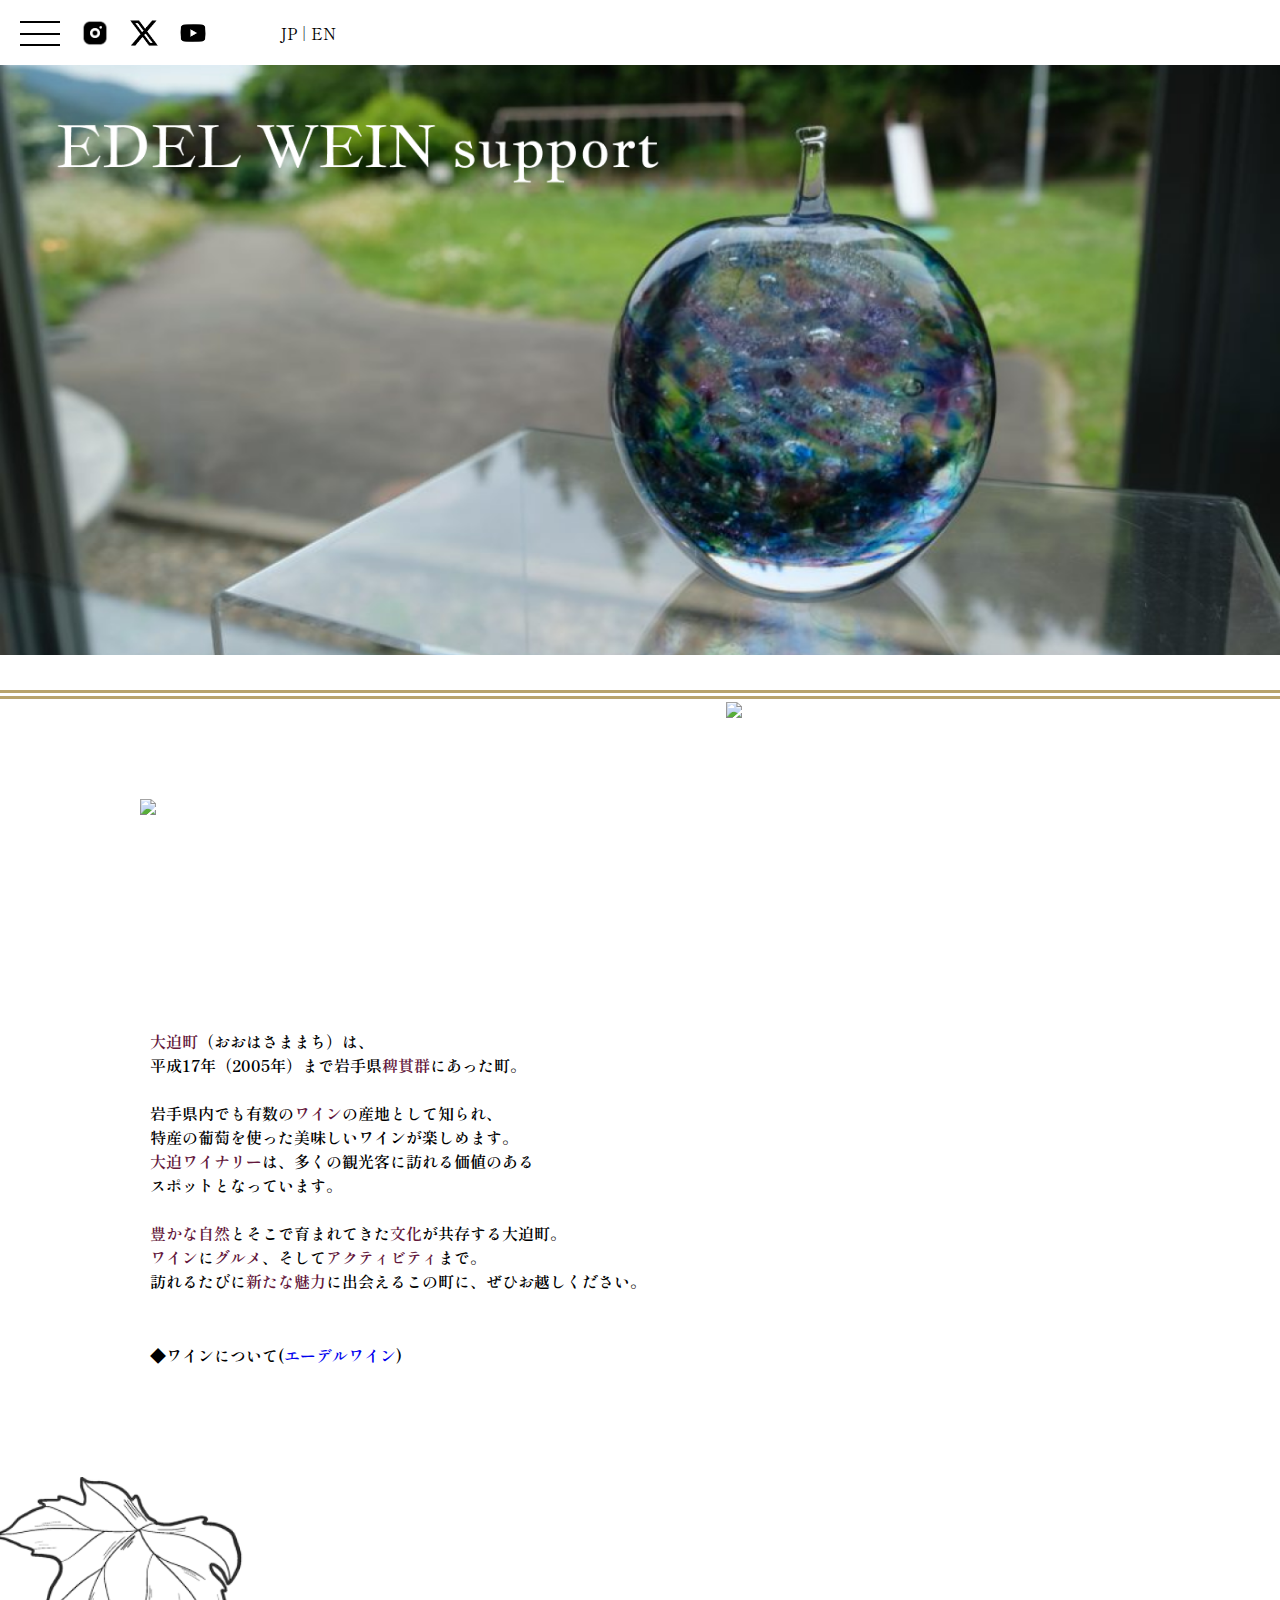
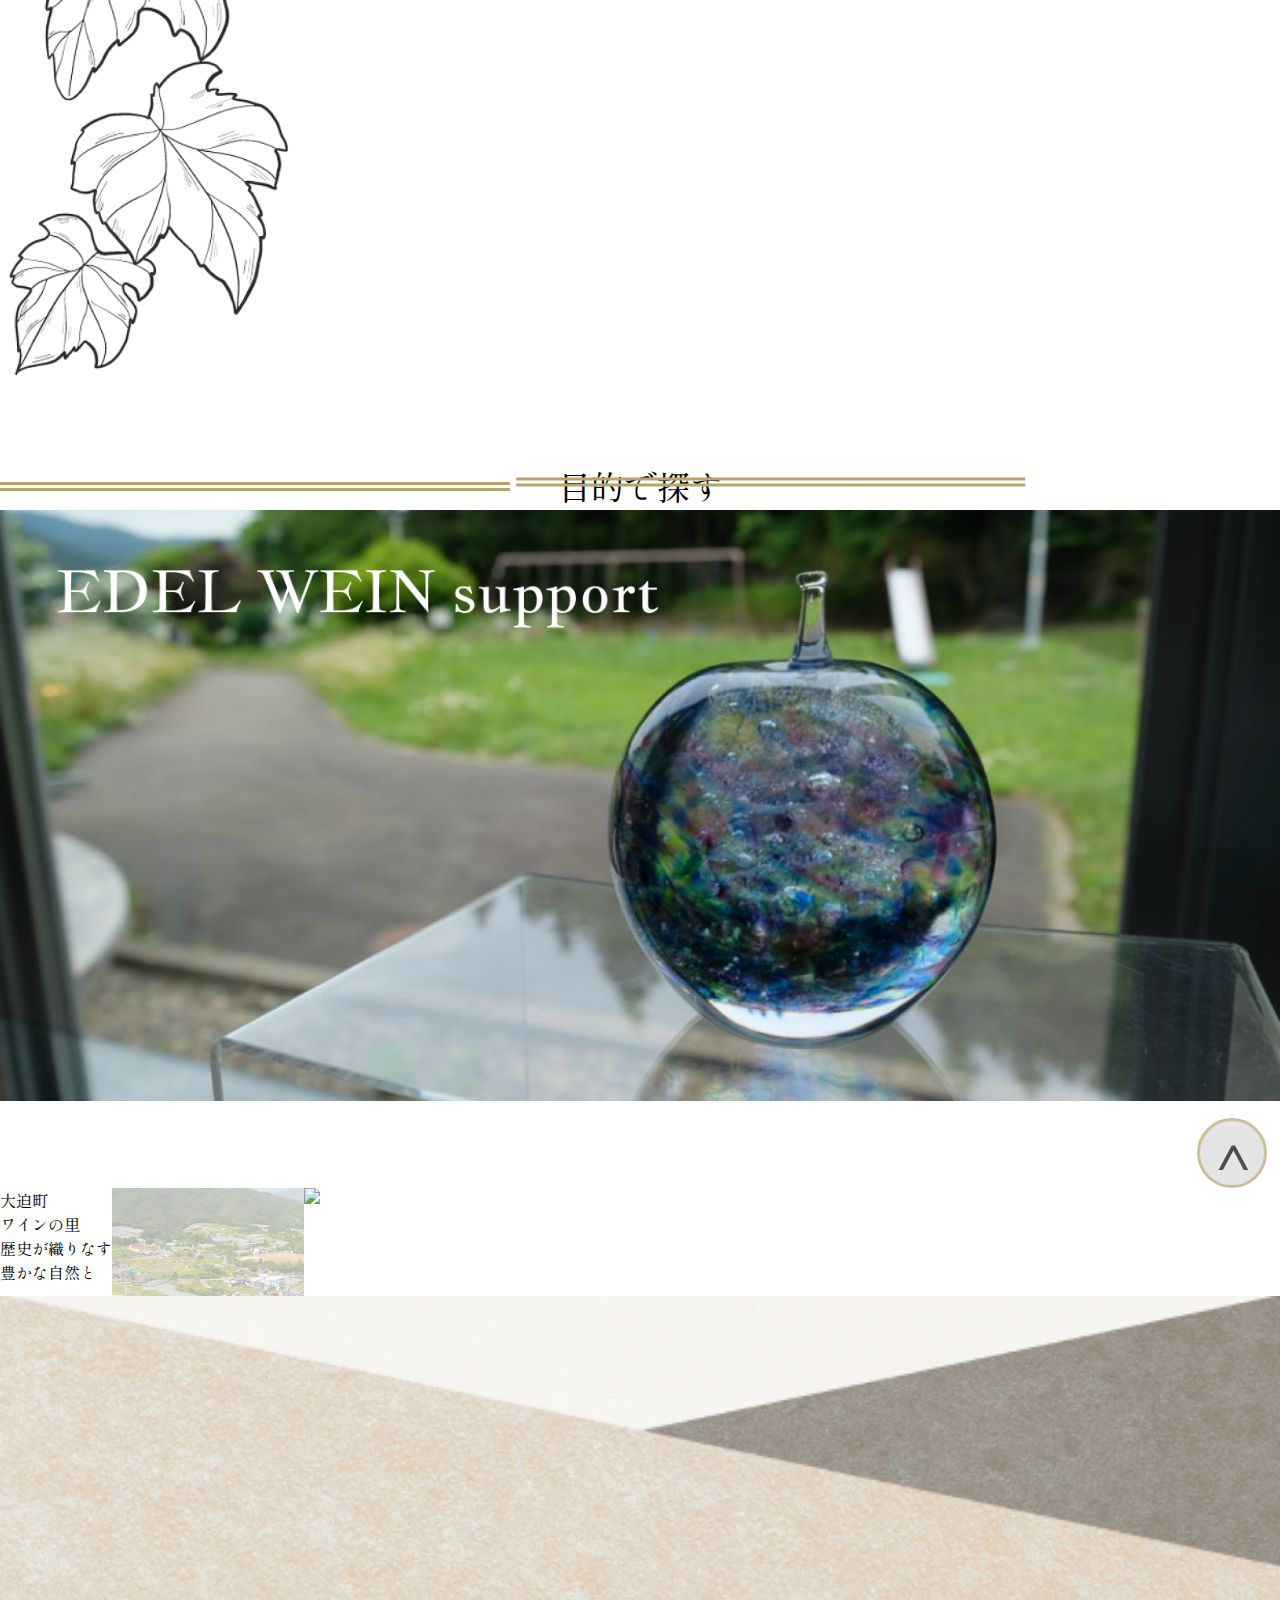
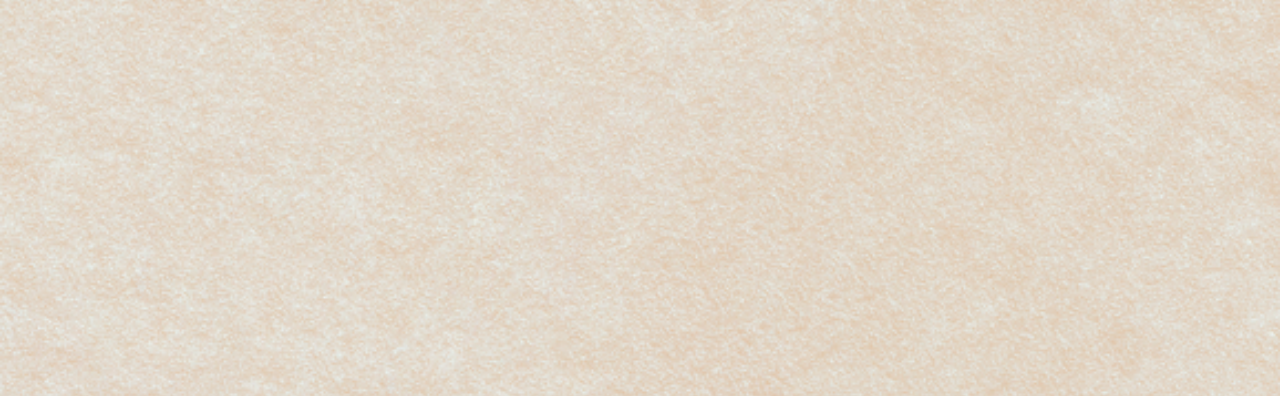
==== html/index.html @ 99dc3dc4 "Merge branch 'main' into dev_motodate" ====
<!DOCTYPE html>
<html lang="ja">

<head>
    <meta charset="UTF-8">
    <meta name="viewport" content="width=device-width, initial-scale=1.0">

    <link rel="stylesheet" href="../css/all-sytle.css">
    <link rel="stylesheet" href="../css/index.css">
    <link rel="stylesheet" href="../css/ham.style.css">

    <!-- fontのリンク -->
    <link rel="preconnect" href="https://fonts.googleapis.com">
    <link rel="preconnect" href="https://fonts.gstatic.com" crossorigin>
    <link href="https://fonts.googleapis.com/css2?family=Shippori+Mincho:wght@400;500;600;700;800&display=swap"
        rel="stylesheet">
    <title>エーデルワイン・サポート</title>
</head>

<body>
     
        <!-- ヘッダー -->
        <header class="header">

            <!-- ハンバーガーメニューの線 -->
            <div class="header-area">
                <div class="hamburger">
                    <span></span>
                    <span></span>
                    <span></span>
                </div>
            </div>

            <!-- ハンバーガーメニュー -->
            <ul class="slide-menu">
                <div class="menu">
                    <div class="hamburger-x">
                        <span></span>
                        <span></span>
                    </div>
                    <p class="text">Menu</p>
                </div>
                <div class="toTop text">TOPページに戻る</div>
                <div class="hori">
                    <span></span>
                    <span></span>
                </div>
                <div class="nav text">各施設</div>
                <div class="item text">＞ 森のくに</div>
                <div class="item text">＞ レストランベルンドルフ</div>
                <div class="item text">＞ ホテルベルンドルフ</div>
                <div class="hori">
                    <span></span>
                    <span></span>
                </div>
                <div class="nav text">その他</div>
                <div class="item text">＞ お問い合わせ</div>
                <div class="item text">＞ 会社概要</div>
            </ul>

            <div class="ham-cover"> </div>
            <!-- ロゴ -->
            <div class="header_2">
                <div class="logo">
                    <img src="/img/logo/insta_log.png" alt="" height="30px">
                    <img src="/img/logo/X_log.png" alt="" height="30px">
                    <img src="/img/logo/youtube_log.png" alt="" height="30px">
                </div>
                <div class="logo_2">
                    <p>JP | EN</p>
                </div>
            </div>

        </header>

    <!-- 画像js -->
    <div class="animation_back">
        <img src="/img/back.png" alt="">
    </div>

    <!-- 線 -->
    <hr class="hr">

    <!-- メイン１ -->
    <div class="main">

        <div class="main1_div">
            <img src="../img/main/ohasama.png" width="500px">
            <div class="main1_p">
                <p><span class="span_tag">大迫町</span>（おおはさままち）は、<br>
                    平成17年（2005年）まで岩手県<span class="span_tag">稗貫群</span>にあった町。<br> <br>
                    岩手県内でも有数の<span class="span_tag">ワイン</span>の産地として知られ、<br>
                    特産の葡萄を使った美味しいワインが楽しめます。<br><span class="span_tag">大迫ワイナリー</span>は、多くの観光客に訪れる価値のある <br>
                    スポットとなっています。 <br><br>
                    <span class="span_tag">豊かな自然</span>とそこで育まれてきた<span class="span_tag">文化</span>が共存する大迫町。<br>
                    <span class="span_tag">ワイン</span>に<span class="span_tag">グルメ</span>、そして<span
                        class="span_tag">アクティビティ</span>まで。<br>
                    訪れるたびに<span class="span_tag">新たな魅力</span>に出会えるこの町に、ぜひお越しください。
                </p>
                <div class="main1_a">
                    <p>◆ワインについて(<a href="https://edelwein.co.jp/">エーデルワイン</a>)</p>
                </div>
            </div>
        </div>

        <div class="main1_img">
            <img src="../img/main/iwate.png" width="425px">
        </div>

    </div>

    <!-- メイン２ -->
    <div class="main2">
        <img src="../img/main2/ツル.png" width="320px">
        <div class="youtube">
            <iframe width="850px" height="450px"
                src="https://www.youtube.com/embed/lDgLsZaklJc?si=oZNLzQQUAj5ctAPr&amp;start=220"
                title="YouTube video player" frameborder="0"
                allow="accelerometer; autoplay; clipboard-write; encrypted-media; gyroscope; picture-in-picture; web-share"
                referrerpolicy="strict-origin-when-cross-origin" allowfullscreen></iframe>
        </div>
    </div>

    <p class="title-border">目的で探す</p>
        <div class="animation_back">
            <img src="/img/back.png" alt="">
        </div>
        <a class="global_nav" href="#">
            <div class="button">
                <span>^</span>
            </div>
        </a>
        <div class="main">
            <div class="main_p">
                <p>大迫町</p>
                <p>ワインの里</p>
                <p>歴史が織りなす</p>
                <p>豊かな自然と</p>
            </div>
            <img src="/img/main/Ohasama.png" class="imgup" width="15%">
            <img src="/img/main/IWATE2.png" class="main1" width="25%">

        </div>
    
        <footer>
        </footer>
        <script type="text/javascript" src="/js/ham.js"></script>
</body>

</html>
---- css/all-sytle.css ----
@charset "utf-8";

* {
    padding: 0;
    margin: 0;
    font-family: "Shippori Mincho", serif;
    font-style: normal;
    text-decoration: none;
}

/* 背景画像 */
html {
    background-image: url(../img/背景.png);
}
*{
    margin: 0;
    padding: 0;
    box-sizing: border-box;
}

header {
    display: flex;
}

footer {
    width: 100%;
    height: 700px;
    background-image: url(../img/footer.png);
    background-size: cover;

    justify-content: space-between;
}

.header_2 {
    display: flex;
}

.logo {
    margin: auto;
    width: 200px;
}

.logo img {
    margin-top: 3%;
    margin-right: 15px;
}

.logo_2 {
    margin: auto;
}

.logo_2 p {
    margin: auto;
    margin-right: 50px
}
---- css/index.css ----
@charset "utf-8"; 
/* 画像js */
html{
    scroll-behavior: smooth;
}

.animation_back {
    text-align: center;
}

.animation_back img {
    width: 100%;
    height: 100%;
}


/* hrのリセットcss */
hr {
    height: 0;
    margin: 0;
    padding: 0;
    border: 0;
}

.hr {
    margin-top: 30px;
    border-top: 9px double #B8A36C;
}


/**  main1  **/
.main {
    display: flex;
}

.main1_div img {
    margin-top: 100px;
    margin-left: 140px;
    position: absolute;
}

.main1_p {
    margin-top: 330px;
    margin-left: 150px;
}

.main1_p p {
    font-weight: 600;
}

.main1_a {
    margin-top: 50px;
}

.main1_img {
    margin-left: 80px;
}

.span_tag {
    color: #63173B;
}

/* main2 */

.main2 img {
    margin-top: 110px;
    position: absolute;
}

/* main2のyoutube */
.youtube {
    position: relative;
    padding-top: 140px;
    text-align: center;
}

/* titleの線 */
.title-border {
    font-size: 33px;
    display: flex;
    align-items: center;
    margin-top: 100px;
}

.title-border:before,
.title-border:after {
    content: "";
    flex-grow: 1;
    border-top: 9px double #B8A36C;
}

.title-border:before {
    margin-right: 3rem;
}

.title-border:after {
    margin-left: 3rem;
    transform: translate(-50%, -50%);
    color: #fff;
}

.button {
    width: 70px;
    height: 70px;
    background-color: #D9D9D9;
    border-radius: 1000px;
    text-align: center;
    opacity: 0.7;
    border: solid #B8A36C;
    font-weight: 600;
    position: sticky;
    top: 10px;
    display: block;
    margin-left: auto;
    margin-right: 1%;
    margin-top: 1%;
}

.button span{
    color: black;
    width: 100%;
    font-size: 60px;
    margin: auto;

}
---- css/ham.style.css ----
.header-area {
  display: flex;
  justify-content: space-between;
  height: 65px;
  padding: 0 20px;
  align-items: center;
}

.hamburger {
  width: 40px;
  height: 23px;
  position: relative;
}

.hamburger span {
  position: absolute;
  width: 100%;
  height: 2px;
  background-color: black;
}

.hamburger span:first-of-type {
  /* ハンバーガーメニューの1番目の線 */
  top: 0;
}

.hamburger span:nth-of-type(2) {
  /* ハンバーガーメニューの2番目の線 */
  top: 50%;
}

.hamburger span:last-of-type {
  /* ハンバーガーメニューの3番目の線 */
  top: 100%;
}

.hamburger-x {
  width: 40px;
  height: 10px;
  position: relative;
  margin-right: 10%;
  margin-top: 10px;
  margin-left: 10%;
}

.hamburger-x span {
  position: absolute;
  width: 100%;
  height: 2px;
  background-color: black;
  left: 0px;
}

.slide-menu {
  background-color: #f7f5f2;
  position: fixed;
  width: 25%;
  left: 0;
  transform: translateX(-100%);
  transition: .5s;
  border: 1px solid black;
}

.slide-menu .hori {
  width: 80%;
  height: 4px;
  margin: 0 0 0 10%;
  border-top: 1px solid #B8A36C;
  border-bottom: 1px solid #B8A36C;
}

.slide-menu .menu {
  color: #000;
  line-height: 300%;
  text-align: center;
  background-color: #EFE0CB;
  display: flex;
}

.slide-menu .toTop {
  color: #000;
  line-height: 300%;
  text-align: center;
  margin-top: 5%;
}

.slide-menu .nav {
  color: #000;
  line-height: 300%;
  text-align: left;
  padding-left: 10%;
  margin-top: 5%;
}

.slide-menu .item {
  color: #000;
  line-height: 300%;
  text-align: left;
  padding-left: 20%;
}

.hamburger-x span:first-of-type {
  /* ハンバーガーメニューの1番目の線 */
  top: 50%;
  transform: rotate(45deg);
}

.hamburger-x span:last-of-type {
  /* ハンバーガーメニューの3番目の線 */
  top: 50%;
  transform: rotate(-45deg);
}

.slide-menu.active {
  transform: translateX(0);
}

.ham-cover.active {
  position: fixed;
  width: 100%;
  height: 100%;
  top: 0;
  left: 0;
  z-index: -1;
  background: rgba(3, 3, 3, .5);
  display: block;
}

.text {
  font-size: 18px;
  font-family: 'sawarabi Mincho';
}
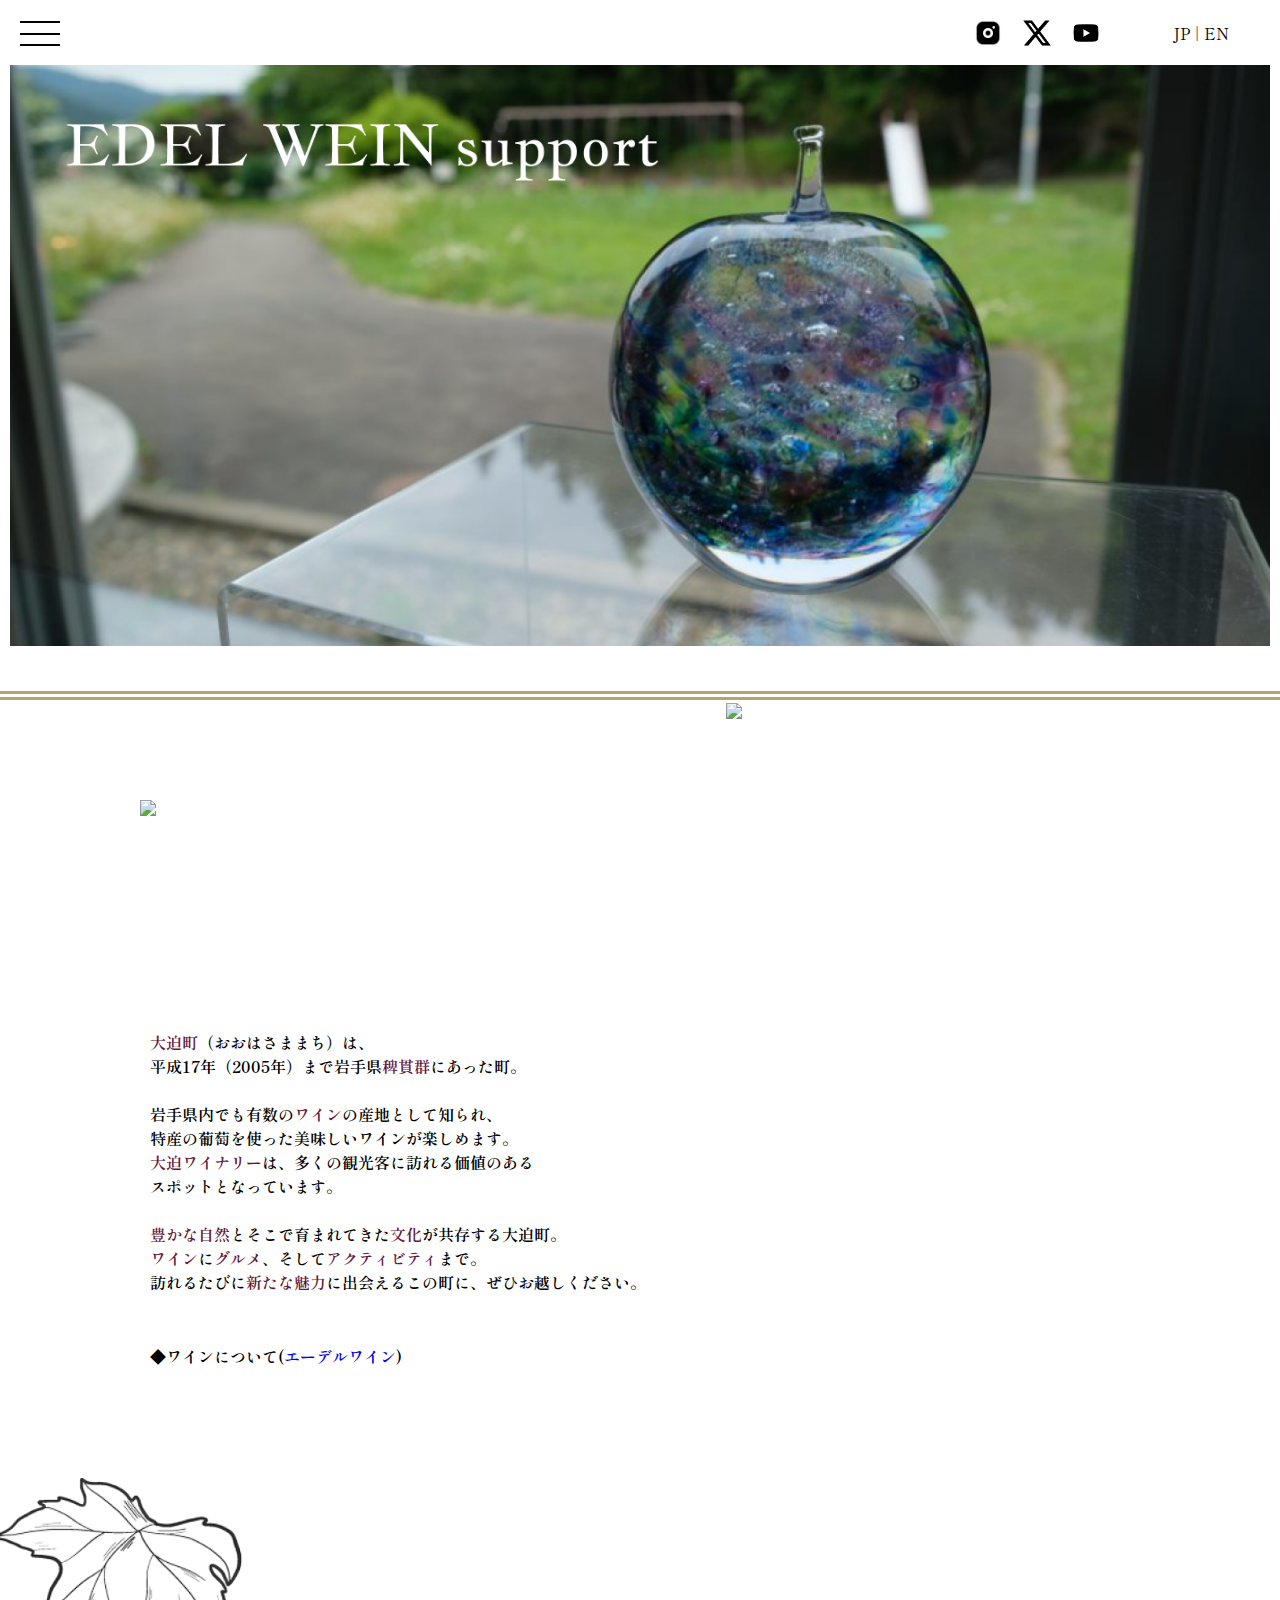
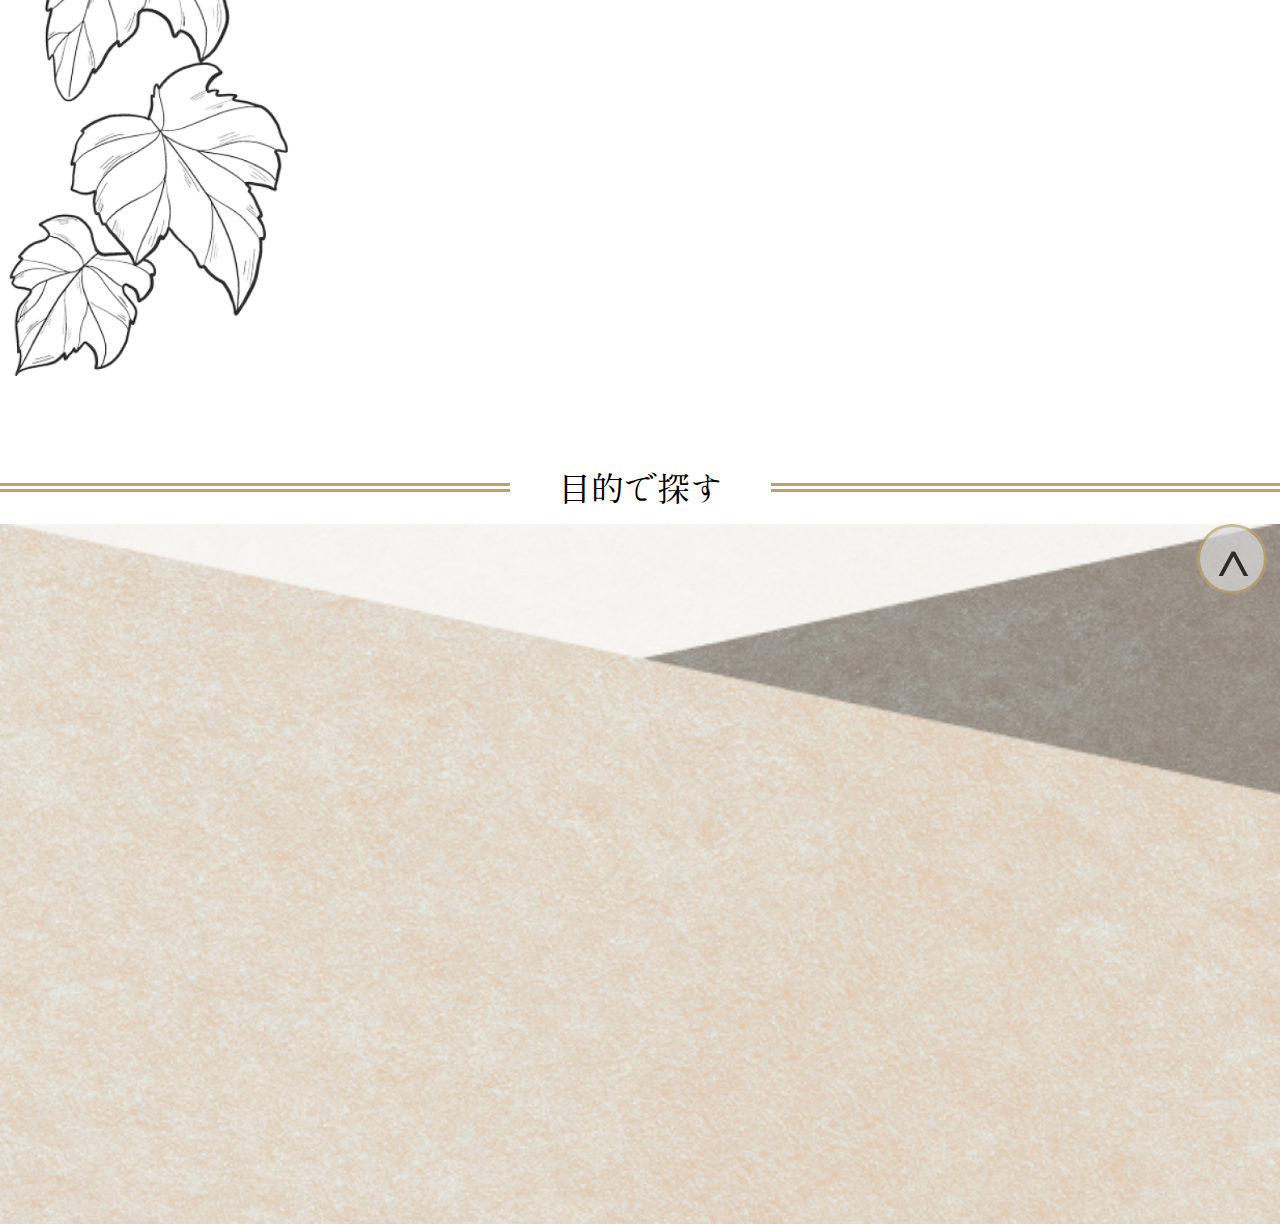
==== commit 0db19fb0: "indexへの追記" ====
--- a/html/index.html
+++ b/html/index.html
@@ -18,60 +18,60 @@
 </head>
 
 <body>
-     
-        <!-- ヘッダー -->
-        <header class="header">
 
-            <!-- ハンバーガーメニューの線 -->
-            <div class="header-area">
-                <div class="hamburger">
-                    <span></span>
+    <!-- ヘッダー -->
+    <header class="header">
+
+        <!-- ハンバーガーメニューの線 -->
+        <div class="header-area">
+            <div class="hamburger">
+                <span></span>
+                <span></span>
+                <span></span>
+            </div>
+        </div>
+
+        <!-- ハンバーガーメニュー -->
+        <ul class="slide-menu">
+            <div class="menu">
+                <div class="hamburger-x">
                     <span></span>
                     <span></span>
                 </div>
+                <p class="text">Menu</p>
             </div>
+            <div class="toTop text">TOPページに戻る</div>
+            <div class="hori">
+                <span></span>
+                <span></span>
+            </div>
+            <div class="nav text">各施設</div>
+            <div class="item text">＞ 森のくに</div>
+            <div class="item text">＞ レストランベルンドルフ</div>
+            <div class="item text">＞ ホテルベルンドルフ</div>
+            <div class="hori">
+                <span></span>
+                <span></span>
+            </div>
+            <div class="nav text">その他</div>
+            <div class="item text">＞ お問い合わせ</div>
+            <div class="item text">＞ 会社概要</div>
+        </ul>
 
-            <!-- ハンバーガーメニュー -->
-            <ul class="slide-menu">
-                <div class="menu">
-                    <div class="hamburger-x">
-                        <span></span>
-                        <span></span>
-                    </div>
-                    <p class="text">Menu</p>
-                </div>
-                <div class="toTop text">TOPページに戻る</div>
-                <div class="hori">
-                    <span></span>
-                    <span></span>
-                </div>
-                <div class="nav text">各施設</div>
-                <div class="item text">＞ 森のくに</div>
-                <div class="item text">＞ レストランベルンドルフ</div>
-                <div class="item text">＞ ホテルベルンドルフ</div>
-                <div class="hori">
-                    <span></span>
-                    <span></span>
-                </div>
-                <div class="nav text">その他</div>
-                <div class="item text">＞ お問い合わせ</div>
-                <div class="item text">＞ 会社概要</div>
-            </ul>
+        <div class="ham-cover"> </div>
+        <!-- ロゴ -->
+        <div class="header_2">
+            <div class="logo">
+                <img src="/img/logo/insta_log.png" alt="" height="30px">
+                <img src="/img/logo/X_log.png" alt="" height="30px">
+                <img src="/img/logo/youtube_log.png" alt="" height="30px">
+            </div>
+            <div class="logo_2">
+                <p>JP | EN</p>
+            </div>
+        </div>
 
-            <div class="ham-cover"> </div>
-            <!-- ロゴ -->
-            <div class="header_2">
-                <div class="logo">
-                    <img src="/img/logo/insta_log.png" alt="" height="30px">
-                    <img src="/img/logo/X_log.png" alt="" height="30px">
-                    <img src="/img/logo/youtube_log.png" alt="" height="30px">
-                </div>
-                <div class="logo_2">
-                    <p>JP | EN</p>
-                </div>
-            </div>
-
-        </header>
+    </header>
 
     <!-- 画像js -->
     <div class="animation_back">
@@ -122,29 +122,16 @@
     </div>
 
     <p class="title-border">目的で探す</p>
-        <div class="animation_back">
-            <img src="/img/back.png" alt="">
-        </div>
+
+    <footer>
         <a class="global_nav" href="#">
             <div class="button">
                 <span>^</span>
             </div>
         </a>
-        <div class="main">
-            <div class="main_p">
-                <p>大迫町</p>
-                <p>ワインの里</p>
-                <p>歴史が織りなす</p>
-                <p>豊かな自然と</p>
-            </div>
-            <img src="/img/main/Ohasama.png" class="imgup" width="15%">
-            <img src="/img/main/IWATE2.png" class="main1" width="25%">
+    </footer>
 
-        </div>
-    
-        <footer>
-        </footer>
-        <script type="text/javascript" src="/js/ham.js"></script>
+    <script type="text/javascript" src="/js/ham.js"></script>
 </body>
 
 </html>--- a/css/all-sytle.css
+++ b/css/all-sytle.css
@@ -12,7 +12,8 @@
 html {
     background-image: url(../img/背景.png);
 }
-*{
+
+* {
     margin: 0;
     padding: 0;
     box-sizing: border-box;
@@ -20,6 +21,7 @@
 
 header {
     display: flex;
+    justify-content: space-between;
 }
 
 footer {
@@ -27,7 +29,6 @@
     height: 700px;
     background-image: url(../img/footer.png);
     background-size: cover;
-
     justify-content: space-between;
 }
 
@@ -52,4 +53,4 @@
 .logo_2 p {
     margin: auto;
     margin-right: 50px
-}
+}--- a/css/index.css
+++ b/css/index.css
@@ -1,6 +1,7 @@
-@charset "utf-8"; 
+@charset "utf-8";
+
 /* 画像js */
-html{
+html {
     scroll-behavior: smooth;
 }
 
@@ -11,6 +12,7 @@
 .animation_back img {
     width: 100%;
     height: 100%;
+    padding: 0 10px 10px 10px;
 }
 
 
@@ -95,8 +97,6 @@
 
 .title-border:after {
     margin-left: 3rem;
-    transform: translate(-50%, -50%);
-    color: #fff;
 }
 
 .button {
@@ -116,10 +116,9 @@
     margin-top: 1%;
 }
 
-.button span{
+.button span {
     color: black;
     width: 100%;
     font-size: 60px;
     margin: auto;
-
 }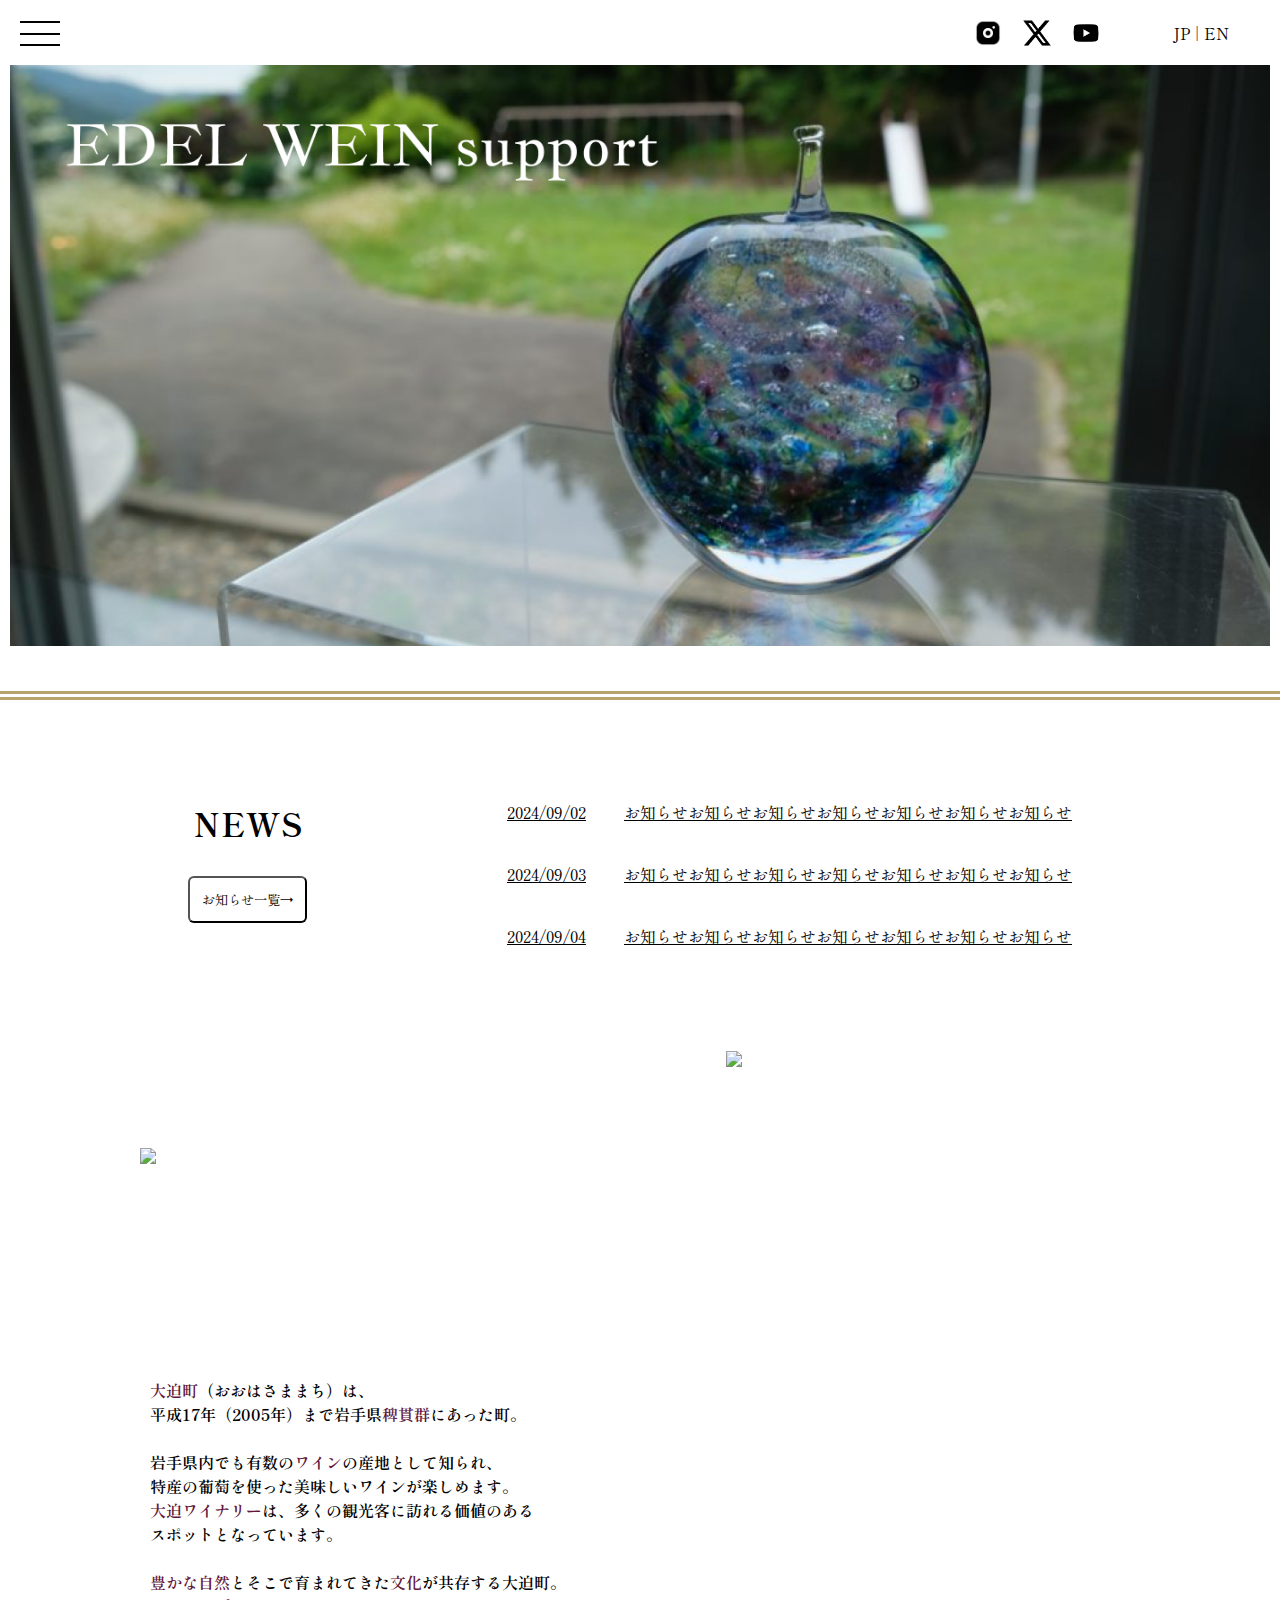
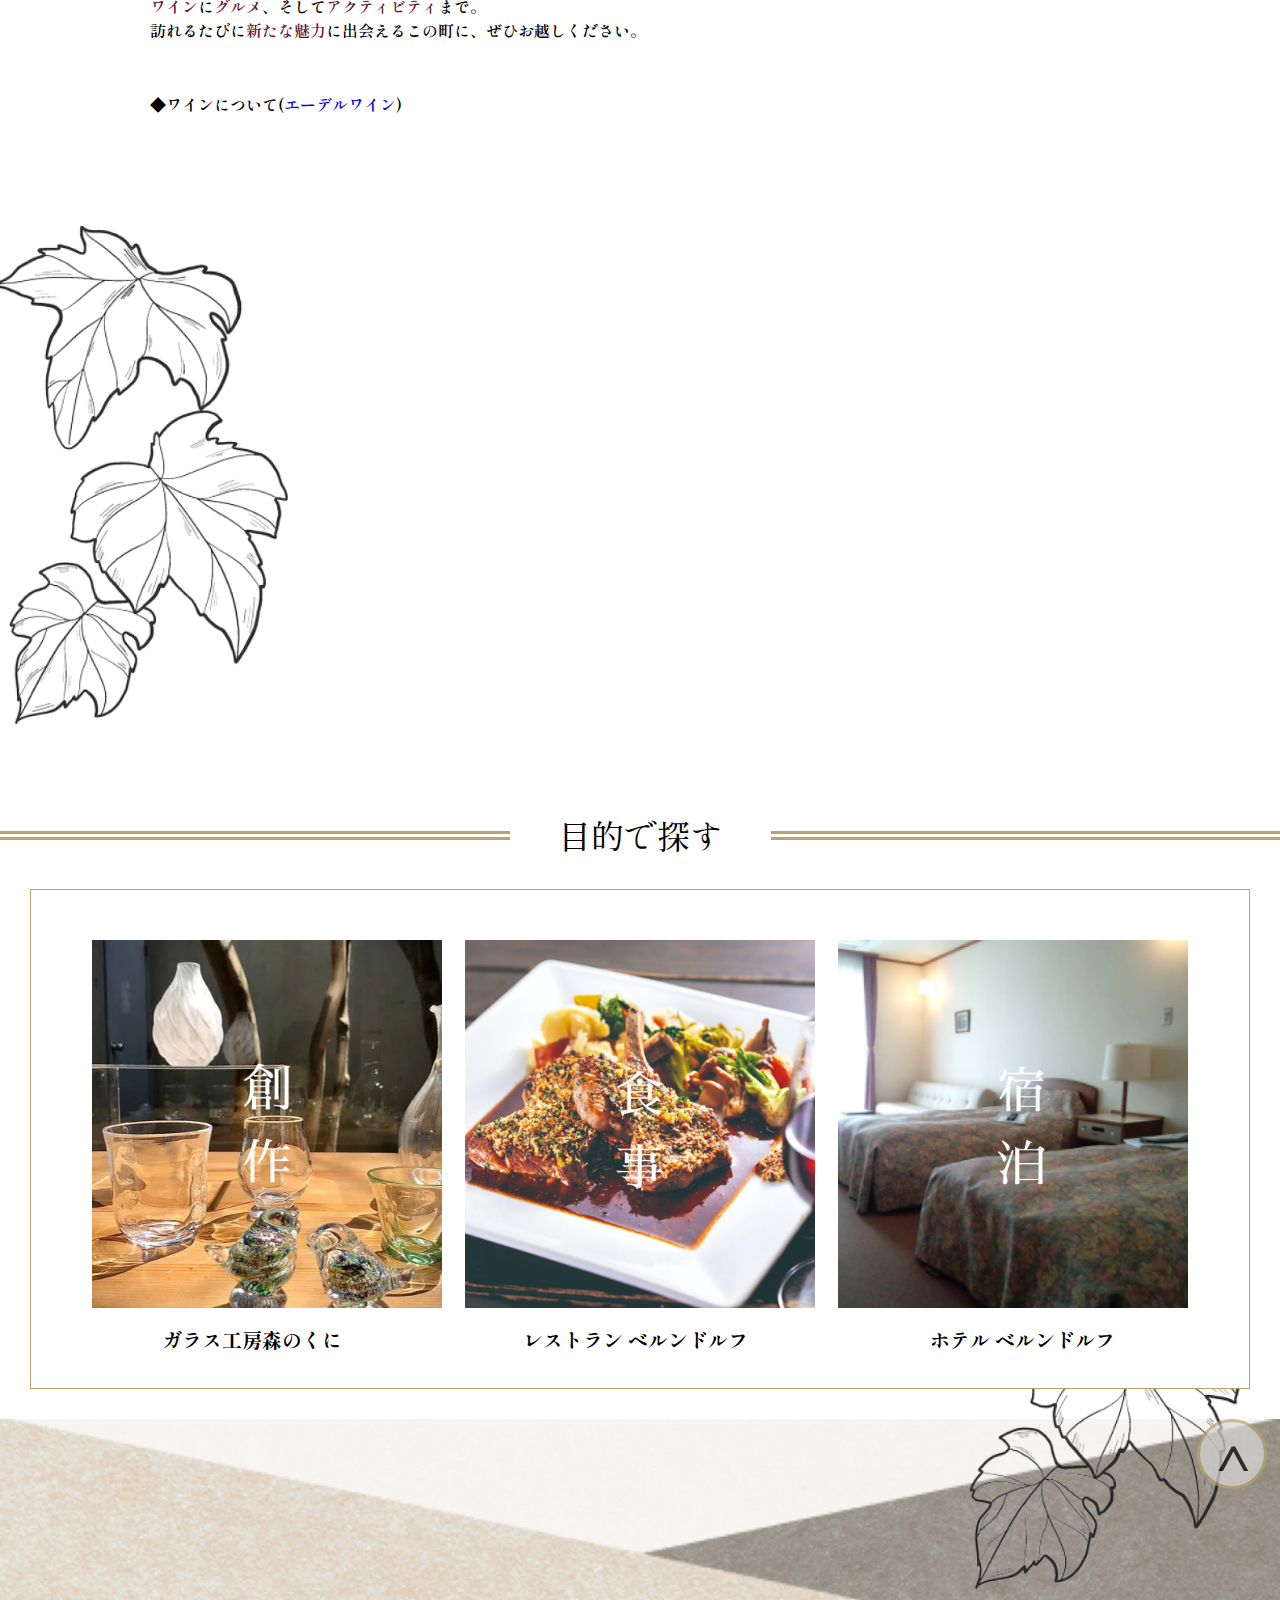
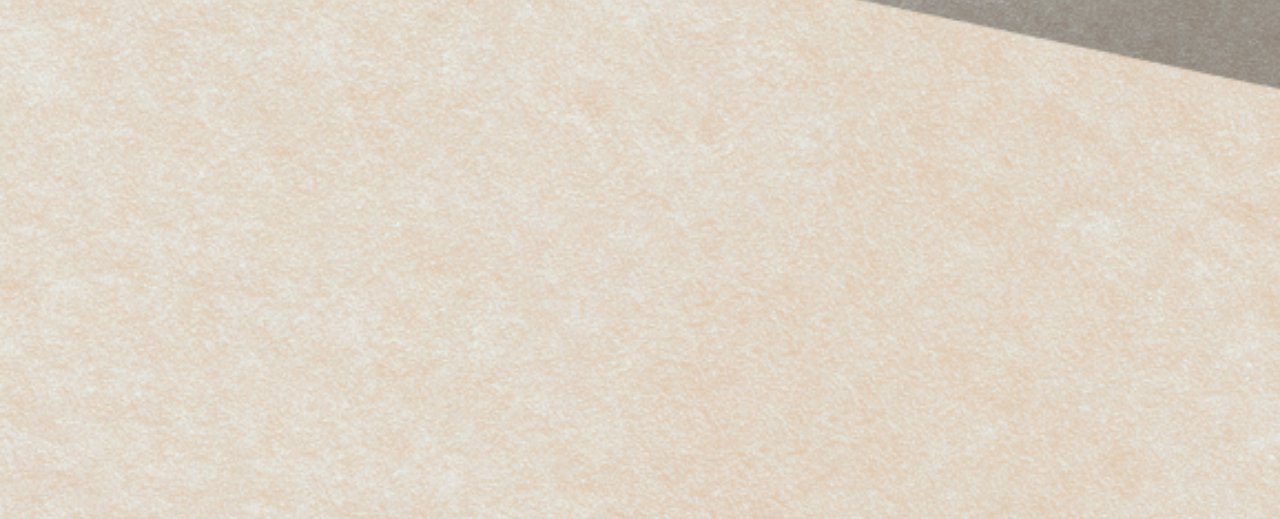
==== commit 4ed53f83: "indexに追記" ====
--- a/html/index.html
+++ b/html/index.html
@@ -81,6 +81,32 @@
     <!-- 線 -->
     <hr class="hr">
 
+    <!-- お知らせページ -->
+    <div class="notice">
+        <div class="notice_h1">
+            <h1>NEWS</h1>
+            <button>お知らせ一覧→</button>
+        </div>
+        <div>
+            <table class="notice_table">
+                <tr>
+                    <td>2024/09/02</td>
+                    <td>お知らせお知らせお知らせお知らせお知らせお知らせお知らせ</td>
+                </tr>
+                <tr>
+                    <td>2024/09/03</td>
+                    <td>お知らせお知らせお知らせお知らせお知らせお知らせお知らせ</td>
+                </tr>
+                <tr>
+                    <td>2024/09/04</td>
+                    <td>お知らせお知らせお知らせお知らせお知らせお知らせお知らせ</td>
+                </tr>
+            </table>
+        </div>
+
+    </div>
+
+
     <!-- メイン１ -->
     <div class="main">
 
@@ -121,7 +147,28 @@
         </div>
     </div>
 
-    <p class="title-border">目的で探す</p>
+    <!-- メイン３ -->
+    <div class="main3">
+        <p class="title-border">目的で探す</p>
+
+        <div class="main3_div">
+            <div class="main3_img">
+                <a href=""> <img src="../img/main3/創作.png" alt="" width="350px"></a>
+                <a href=""> <img src="../img/main3/料理.png" alt="" width="350px"></a>
+                <a href=""> <img src="../img/main3/宿泊.png" alt="" width="350px"></a>
+            </div>
+
+            <table class="main3_table">
+                <tr>
+                    <th><a href="">ガラス工房森のくに</a></th>
+                    <th><a href="">レストラン ベルンドルフ</a></th>
+                    <th><a href="">ホテル ベルンドルフ</a></th>
+                </tr>
+            </table>
+        </div>
+
+        <img src="../img/main2/ツル.png" class="main3_turu" width="320px">
+    </div>
 
     <footer>
         <a class="global_nav" href="#">
--- a/css/index.css
+++ b/css/index.css
@@ -99,6 +99,45 @@
     margin-left: 3rem;
 }
 
+/* main3 */
+
+.main3 {
+    position: relative;
+}
+
+.main3_div {
+    z-index: 1;
+    position: relative;
+    margin: 30px;
+    padding: 50px;
+    height: 500px;
+    background-color: white;
+    border: 1px solid #B8A36C;
+}
+
+.main3_img {
+    justify-content: space-around;
+    display: flex;
+}
+
+.main3_table {
+    padding-top: 10px;
+    width: 100%;
+    justify-content: space-around;
+    font-size: 20px;
+}
+
+.main3_table a {
+    color: black;
+}
+
+.main3_turu {
+    position: absolute;
+    right: 0;
+    top: 280px;
+}
+
+/* button */
 .button {
     width: 70px;
     height: 70px;
@@ -121,4 +160,58 @@
     width: 100%;
     font-size: 60px;
     margin: auto;
+}
+
+/* お知らせ */
+.notice {
+    margin: 50px 60px 30px 60px;
+    padding: 30px 30px 50px 30px;
+    background-color: white;
+    border-radius: 15px;
+    display: flex;
+    justify-content: center;
+}
+
+.notice_h1 {
+    margin-top: 20px;
+    margin-right: 180px;
+    text-align: center;
+}
+
+.notice_h1 button {
+    margin-top: 30px;
+    padding: 12px;
+    border-radius: 6px;
+    background-color: white;
+    position: relative;
+    z-index: 1;
+    transition: 1s;
+}
+
+.notice_h1 button::before {
+    content: "";
+    width: 100%;
+    height: 100%;
+    position: absolute;
+    top: 0;
+    left: 0;
+    z-index: -1;
+    background-color: #333;
+    transform-origin: 100%;
+    transform: scaleX(0);
+    transition: transform ease .5s;
+}
+
+.notice_h1 button:hover {
+    color: #fff;
+}
+
+.notice_h1 button:hover::before {
+    transform-origin: 0%;
+    transform: scaleX(1);
+}
+
+.notice_table td {
+    padding: 18px;
+    text-decoration: underline;
 }--- a/css/ham.style.css
+++ b/css/ham.style.css
@@ -59,6 +59,7 @@
   transform: translateX(-100%);
   transition: .5s;
   border: 1px solid black;
+  z-index: 2;
 }
 
 .slide-menu .hori {
@@ -99,6 +100,10 @@
   padding-left: 20%;
 }
 
+.hamburger-x {
+  padding: 2.5% 0 5% 0;
+}
+
 .hamburger-x span:first-of-type {
   /* ハンバーガーメニューの1番目の線 */
   top: 50%;
@@ -122,7 +127,7 @@
   top: 0;
   left: 0;
   z-index: -1;
-  background: rgba(3, 3, 3, .5);
+  /* background: rgba(3, 3, 3, .5); */
   display: block;
 }
 
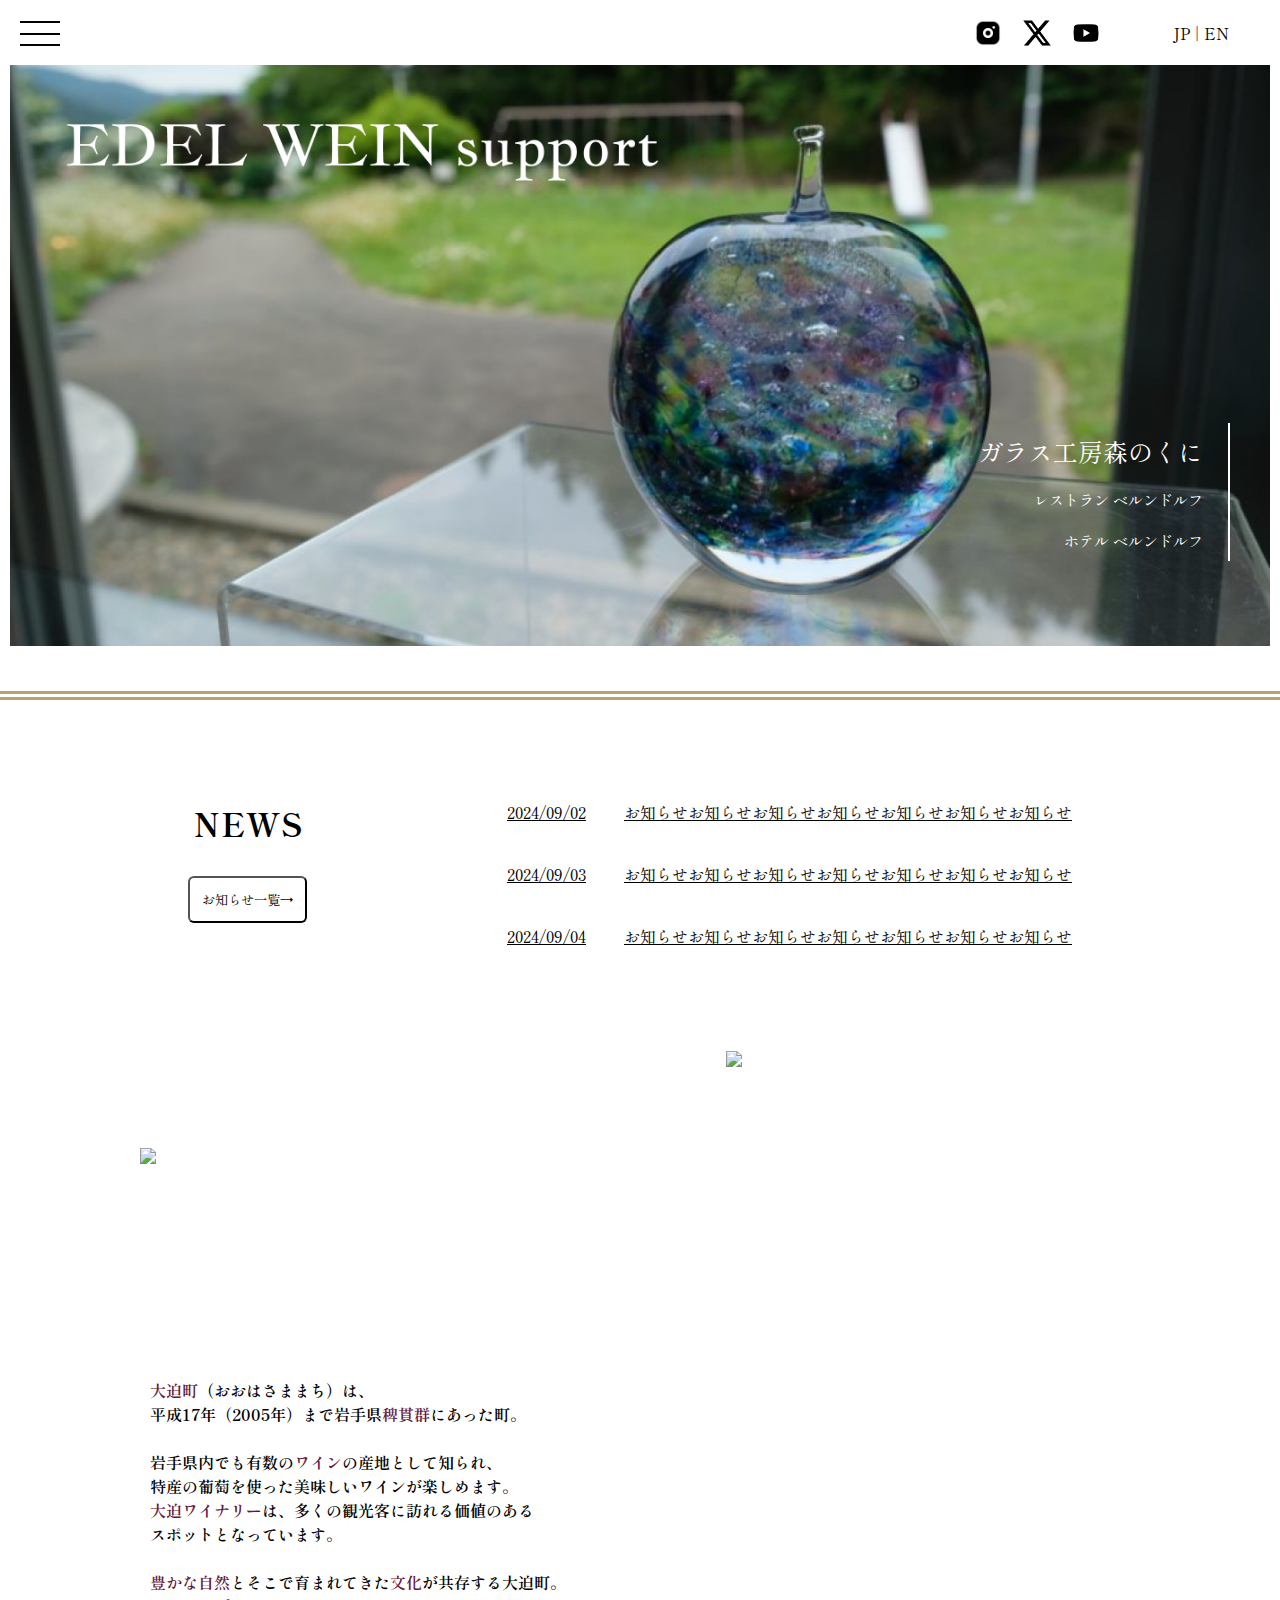
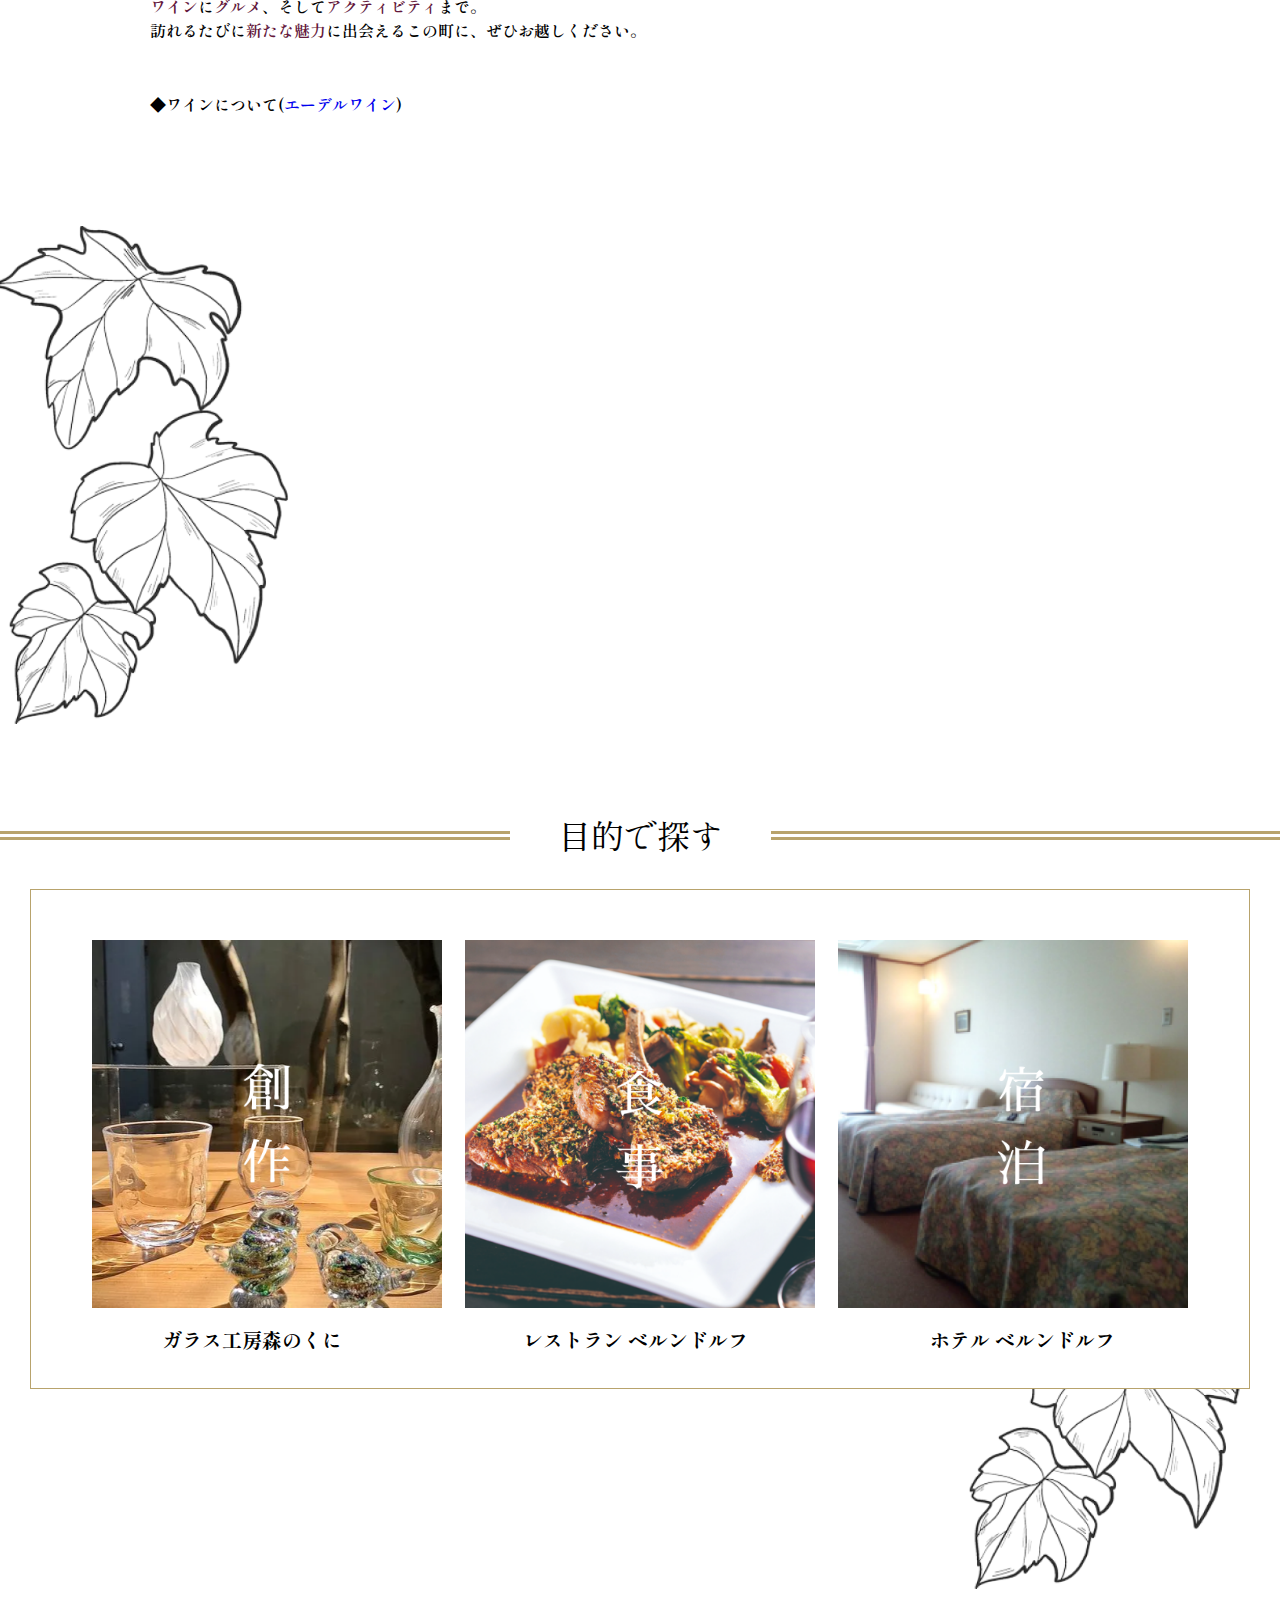
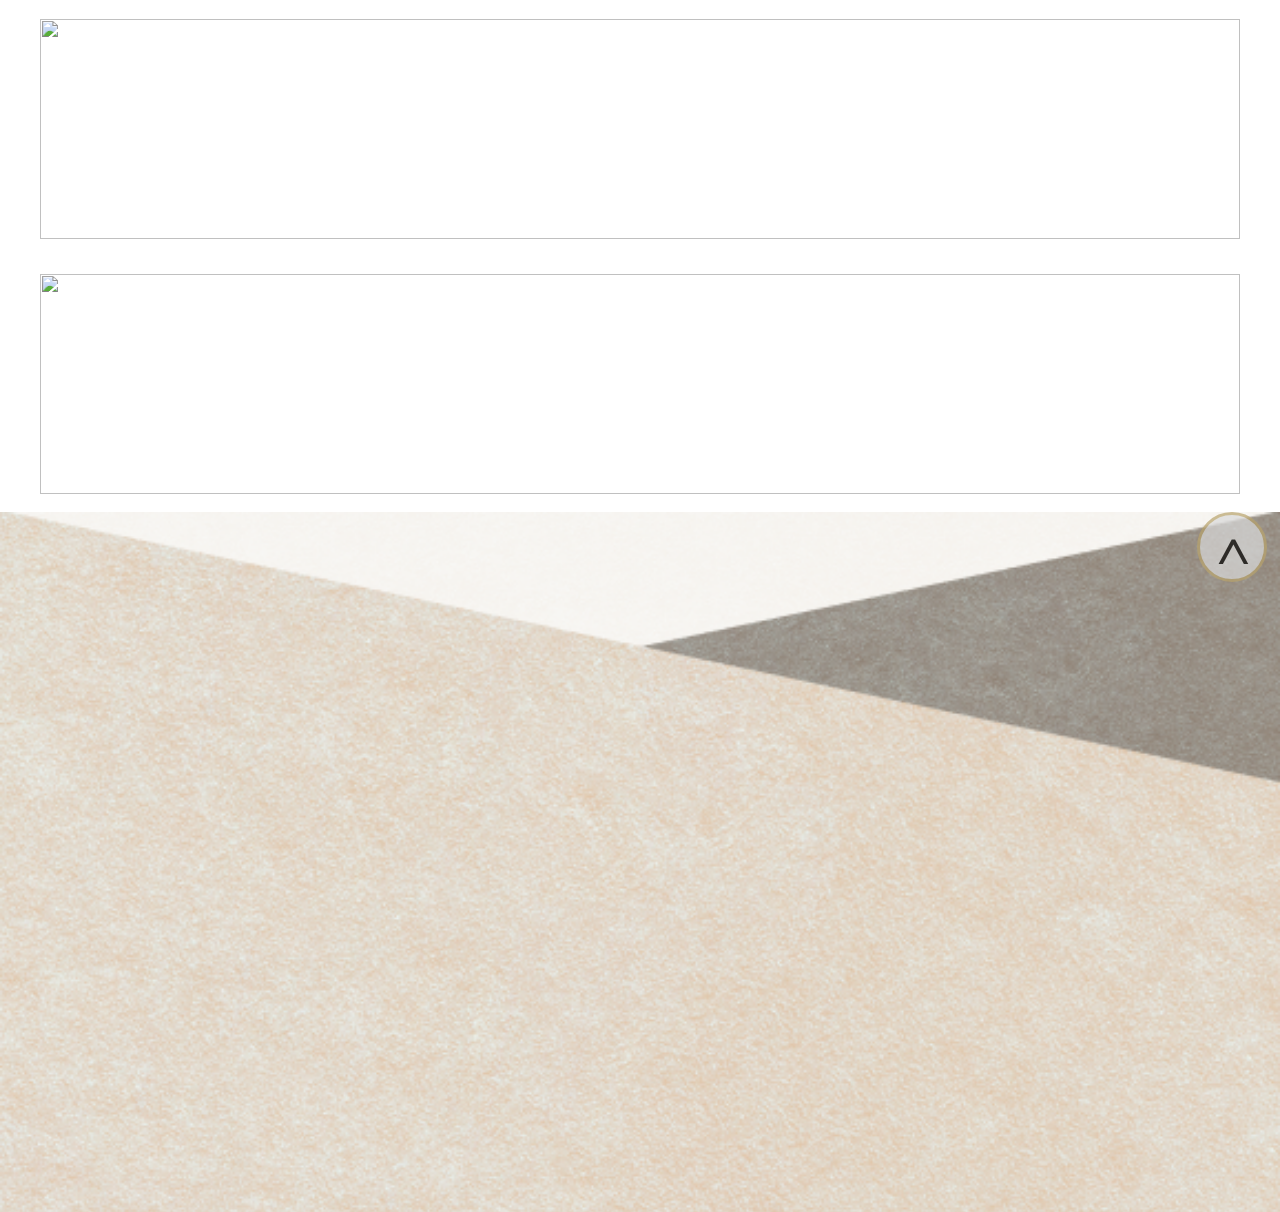
==== commit 82b62b56: "indexに追記" ====
--- a/html/index.html
+++ b/html/index.html
@@ -76,6 +76,11 @@
     <!-- 画像js -->
     <div class="animation_back">
         <img src="/img/back.png" alt="">
+        <div class="animation_back_div">
+            <p class="animation_back_p">ガラス工房森のくに</p>
+            <p class="animation_back_p1">レストラン ベルンドルフ</p>
+            <p class="animation_back_p1">ホテル ベルンドルフ</p>
+        </div>
     </div>
 
     <!-- 線 -->
@@ -149,25 +154,44 @@
 
     <!-- メイン３ -->
     <div class="main3">
+
         <p class="title-border">目的で探す</p>
 
         <div class="main3_div">
-            <div class="main3_img">
-                <a href=""> <img src="../img/main3/創作.png" alt="" width="350px"></a>
-                <a href=""> <img src="../img/main3/料理.png" alt="" width="350px"></a>
-                <a href=""> <img src="../img/main3/宿泊.png" alt="" width="350px"></a>
-            </div>
-
-            <table class="main3_table">
-                <tr>
-                    <th><a href="">ガラス工房森のくに</a></th>
-                    <th><a href="">レストラン ベルンドルフ</a></th>
-                    <th><a href="">ホテル ベルンドルフ</a></th>
-                </tr>
-            </table>
-        </div>
-
-        <img src="../img/main2/ツル.png" class="main3_turu" width="320px">
+            <div class="main3_turutur">
+
+                <div class="main3_img">
+                    <div class="zoom-box">
+                        <div class="c-bnr zoom"> <a href=""> <img src="../img/main3/創作.png" alt="" width="350px"></a>
+                        </div>
+                    </div>
+                    <div class="zoom-box">
+                        <div class="c-bnr zoom"> <a href=""> <img src="../img/main3/料理.png" alt="" width="350px"></a>
+                        </div>
+                    </div>
+                    <div class="zoom-box">
+                        <div class="c-bnr zoom"> <a href=""> <img src="../img/main3/宿泊.png" alt="" width="350px"></a>
+                        </div>
+                    </div>
+                </div>
+
+
+                <table class="main3_table">
+                    <tr>
+                        <th><a href="">ガラス工房森のくに</a></th>
+                        <th><a href="">レストラン ベルンドルフ</a></th>
+                        <th><a href="">ホテル ベルンドルフ</a></th>
+                    </tr>
+                </table>
+            </div>
+
+            <img src="../img/main2/ツル.png" class="main3_turu" width="320px">
+        </div>
+    </div>
+
+    <div class="main4">
+        <img src="../img/main3/画像１.png" alt="" width="1200px" height="220px">
+        <img src="../img/main3/画像２.png" alt="" width="1200px" height="220px">
     </div>
 
     <footer>
--- a/css/all-sytle.css
+++ b/css/all-sytle.css
@@ -53,4 +53,20 @@
 .logo_2 p {
     margin: auto;
     margin-right: 50px
+}
+
+
+/* 画像js */
+html {
+    scroll-behavior: smooth;
+}
+
+.animation_back {
+    text-align: center;
+}
+
+.animation_back img {
+    width: 100%;
+    height: 100%;
+    padding: 0 10px 10px 10px;
 }--- a/css/index.css
+++ b/css/index.css
@@ -1,18 +1,27 @@
 @charset "utf-8";
 
-/* 画像js */
-html {
-    scroll-behavior: smooth;
-}
-
+/* animation */
 .animation_back {
-    text-align: center;
-}
-
-.animation_back img {
-    width: 100%;
-    height: 100%;
-    padding: 0 10px 10px 10px;
+    position: relative;
+}
+
+.animation_back_div {
+    text-align: right;
+    font-size: 25px;
+    color: white;
+    position: absolute;
+    right: 50px;
+    bottom: 100px;
+    padding-right: 15px;
+    border-right: 2px solid white;
+}
+
+.animation_back p {
+    padding: 10px;
+}
+
+.animation_back_p1 {
+    font-size: 15px;
 }
 
 
@@ -103,11 +112,10 @@
 
 .main3 {
     position: relative;
+    margin-bottom: 200px;
 }
 
 .main3_div {
-    z-index: 1;
-    position: relative;
     margin: 30px;
     padding: 50px;
     height: 500px;
@@ -115,9 +123,27 @@
     border: 1px solid #B8A36C;
 }
 
+.main3_turutur {
+    z-index: 1;
+}
+
 .main3_img {
     justify-content: space-around;
     display: flex;
+}
+
+.zoom-box {
+    display: inline-block;
+    overflow: hidden;
+}
+
+.c-bnr.zoom {
+    display: block;
+    transition-duration: .5s;
+}
+
+.c-bnr.zoom:hover {
+    transform: scale(1.2);
 }
 
 .main3_table {
@@ -135,6 +161,7 @@
     position: absolute;
     right: 0;
     top: 280px;
+    z-index: -1;
 }
 
 /* button */
@@ -214,4 +241,13 @@
 .notice_table td {
     padding: 18px;
     text-decoration: underline;
+}
+
+/* main4 */
+.main4 {
+    text-align: center;
+}
+
+.main4 img {
+    margin-top: 30px;
 }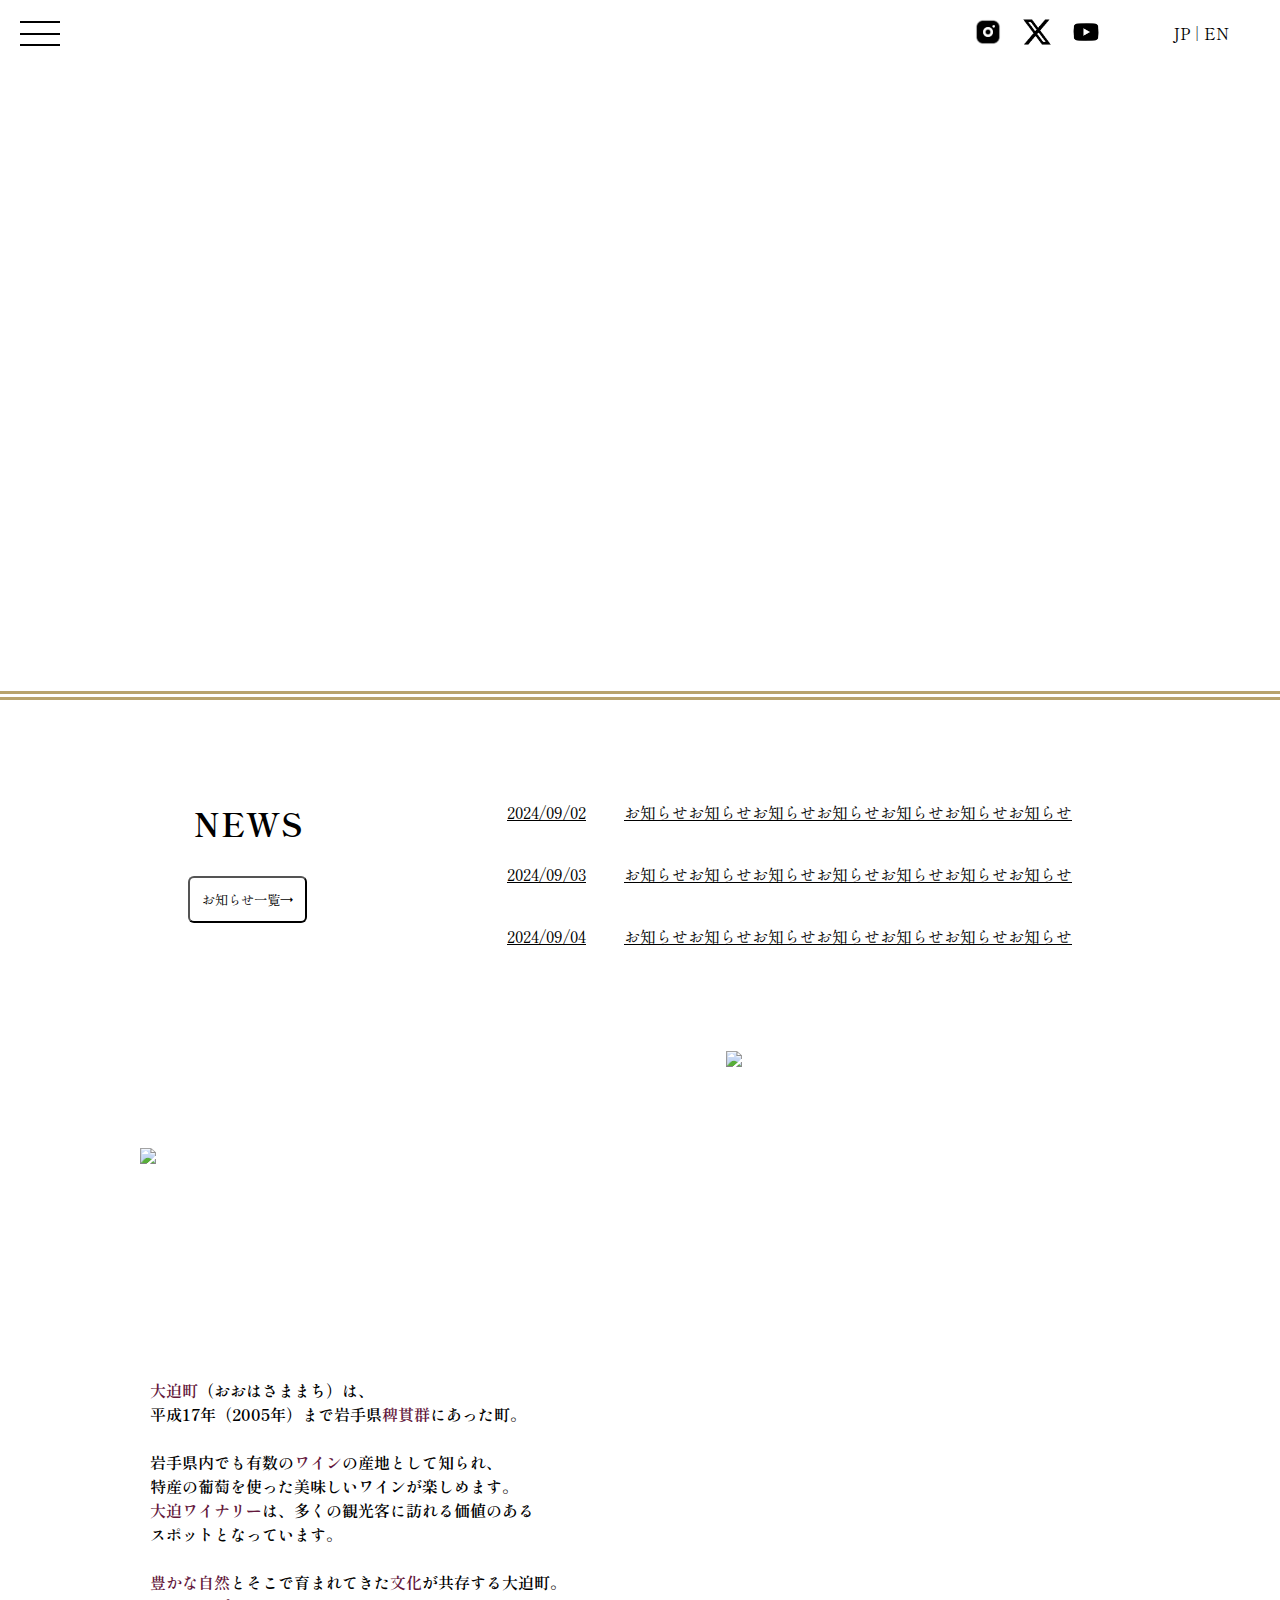
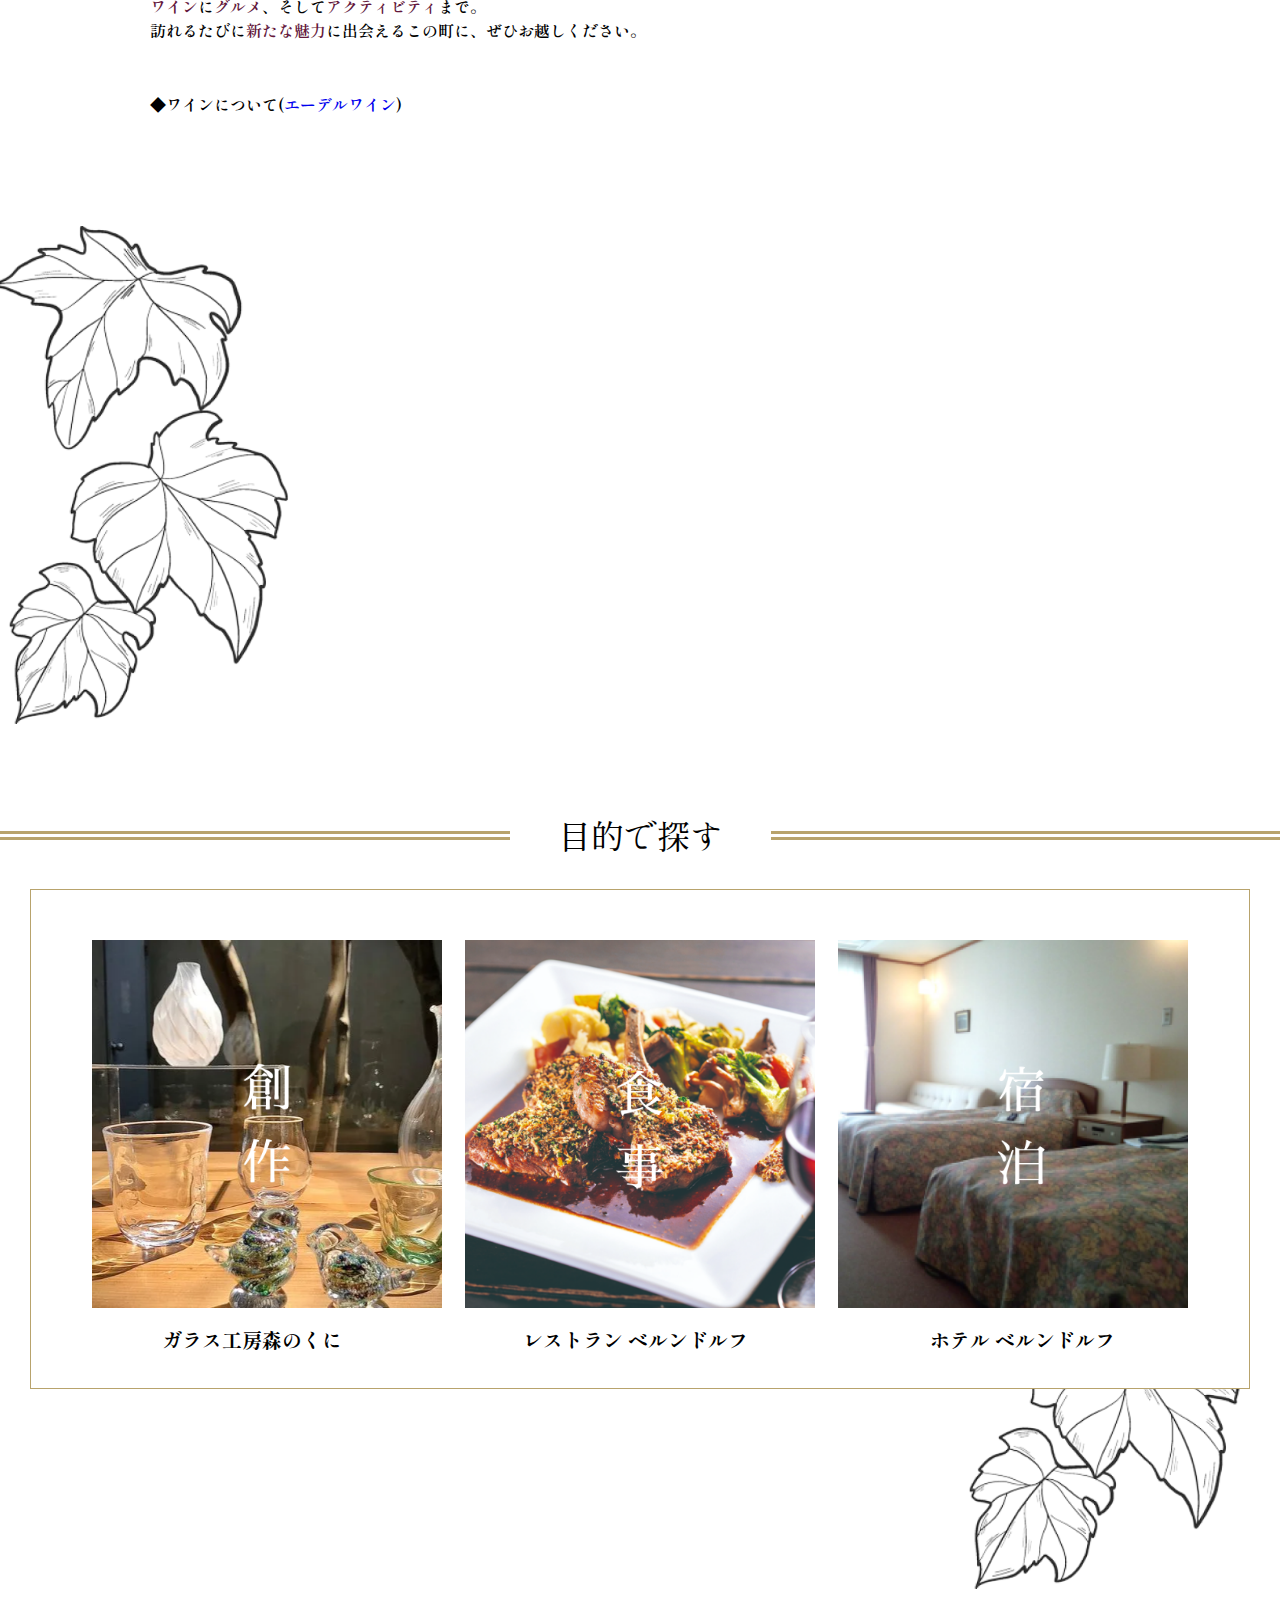
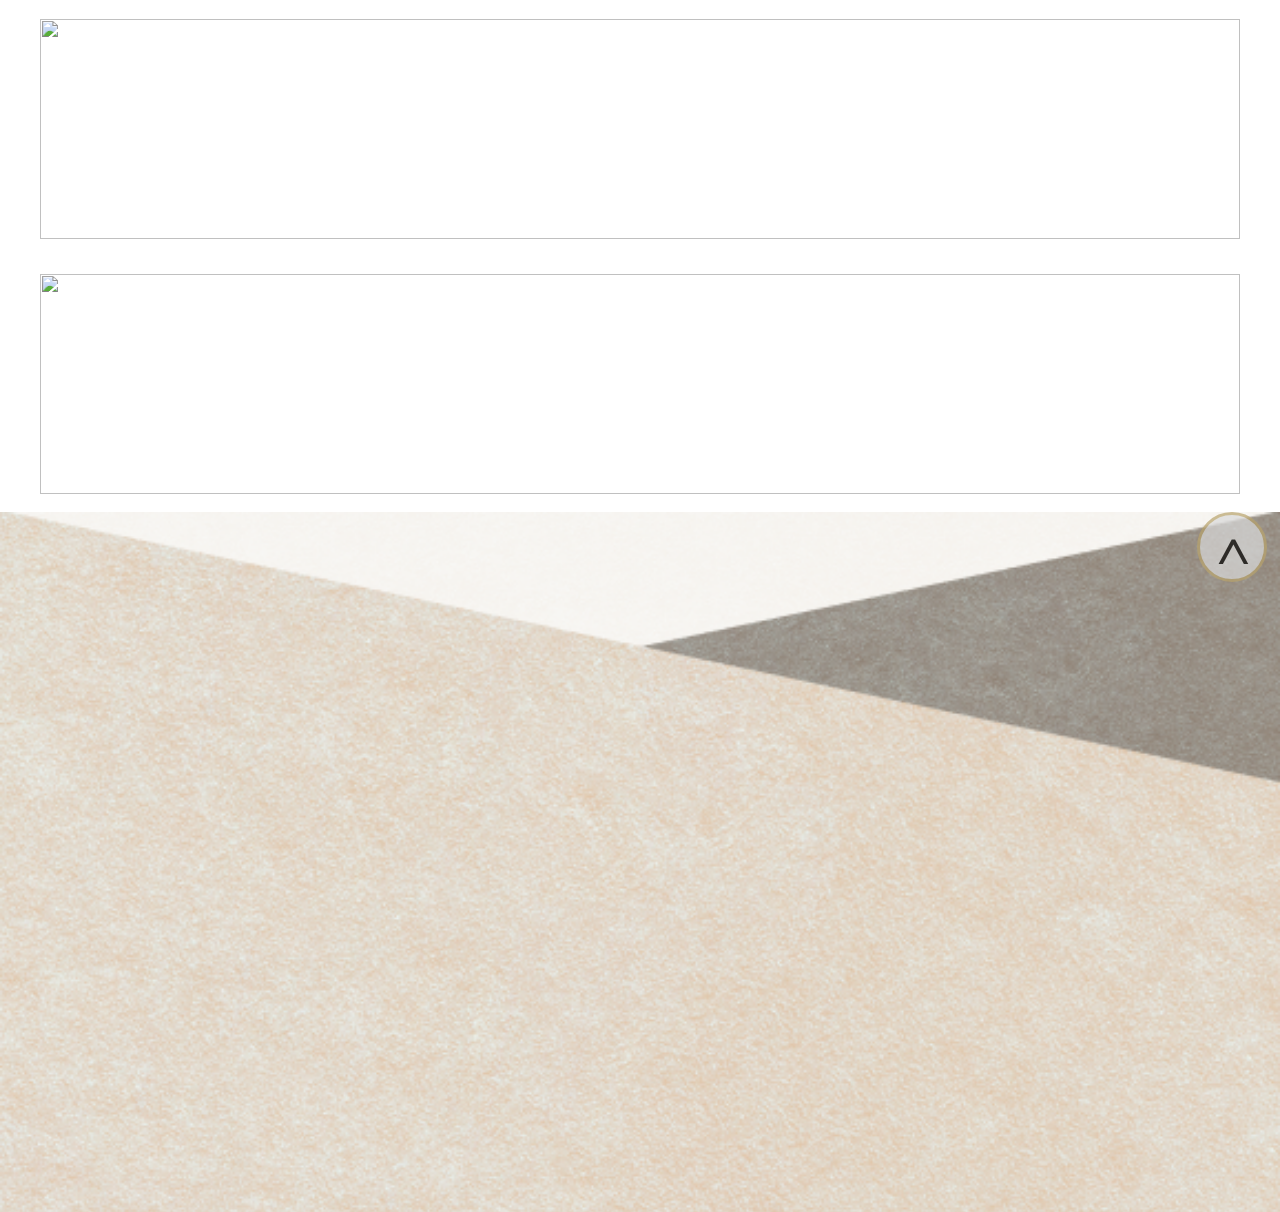
==== commit 152f16e1: "indexに追記" ====
--- a/html/index.html
+++ b/html/index.html
@@ -75,11 +75,11 @@
 
     <!-- 画像js -->
     <div class="animation_back">
-        <img src="/img/back.png" alt="">
+        <img src="/img/back.png" class="changePic" id="animation_img">
         <div class="animation_back_div">
-            <p class="animation_back_p">ガラス工房森のくに</p>
-            <p class="animation_back_p1">レストラン ベルンドルフ</p>
-            <p class="animation_back_p1">ホテル ベルンドルフ</p>
+            <p class="animation_back_p btn-l" id="animation1">ガラス工房森のくに</p>
+            <p class="animation_back_p1 btn-s" id="animation2">レストラン ベルンドルフ</p>
+            <p class="animation_back_p1 btn-s" id="animation3">ホテル ベルンドルフ</p>
         </div>
     </div>
 
@@ -203,6 +203,7 @@
     </footer>
 
     <script type="text/javascript" src="/js/ham.js"></script>
+    <script type="text/javascript" src="/js/index.js"></script>
 </body>
 
 </html>--- a/css/all-sytle.css
+++ b/css/all-sytle.css
@@ -42,7 +42,7 @@
 }
 
 .logo img {
-    margin-top: 3%;
+    margin-top: 2%;
     margin-right: 15px;
 }
 
@@ -67,6 +67,5 @@
 
 .animation_back img {
     width: 100%;
-    height: 100%;
     padding: 0 10px 10px 10px;
 }--- a/css/index.css
+++ b/css/index.css
@@ -7,7 +7,6 @@
 
 .animation_back_div {
     text-align: right;
-    font-size: 25px;
     color: white;
     position: absolute;
     right: 50px;
@@ -17,11 +16,43 @@
 }
 
 .animation_back p {
-    padding: 10px;
-}
-
-.animation_back_p1 {
-    font-size: 15px;
+    padding: 11px;
+}
+
+
+.changePic {
+    animation: imgfade 8s infinite;
+    opacity: 0;
+}
+
+@keyframes imgfade {
+    0% {
+        opacity: 0;
+    }
+
+    25% {
+        opacity: 1;
+    }
+
+    50% {
+        opacity: 1;
+    }
+
+    75% {
+        opacity: 1;
+    }
+
+    100% {
+        opacity: 0;
+    }
+}
+
+.btn-s {
+    font-size: 14px;
+}
+
+.btn-l {
+    font-size: 24px;
 }
 
 
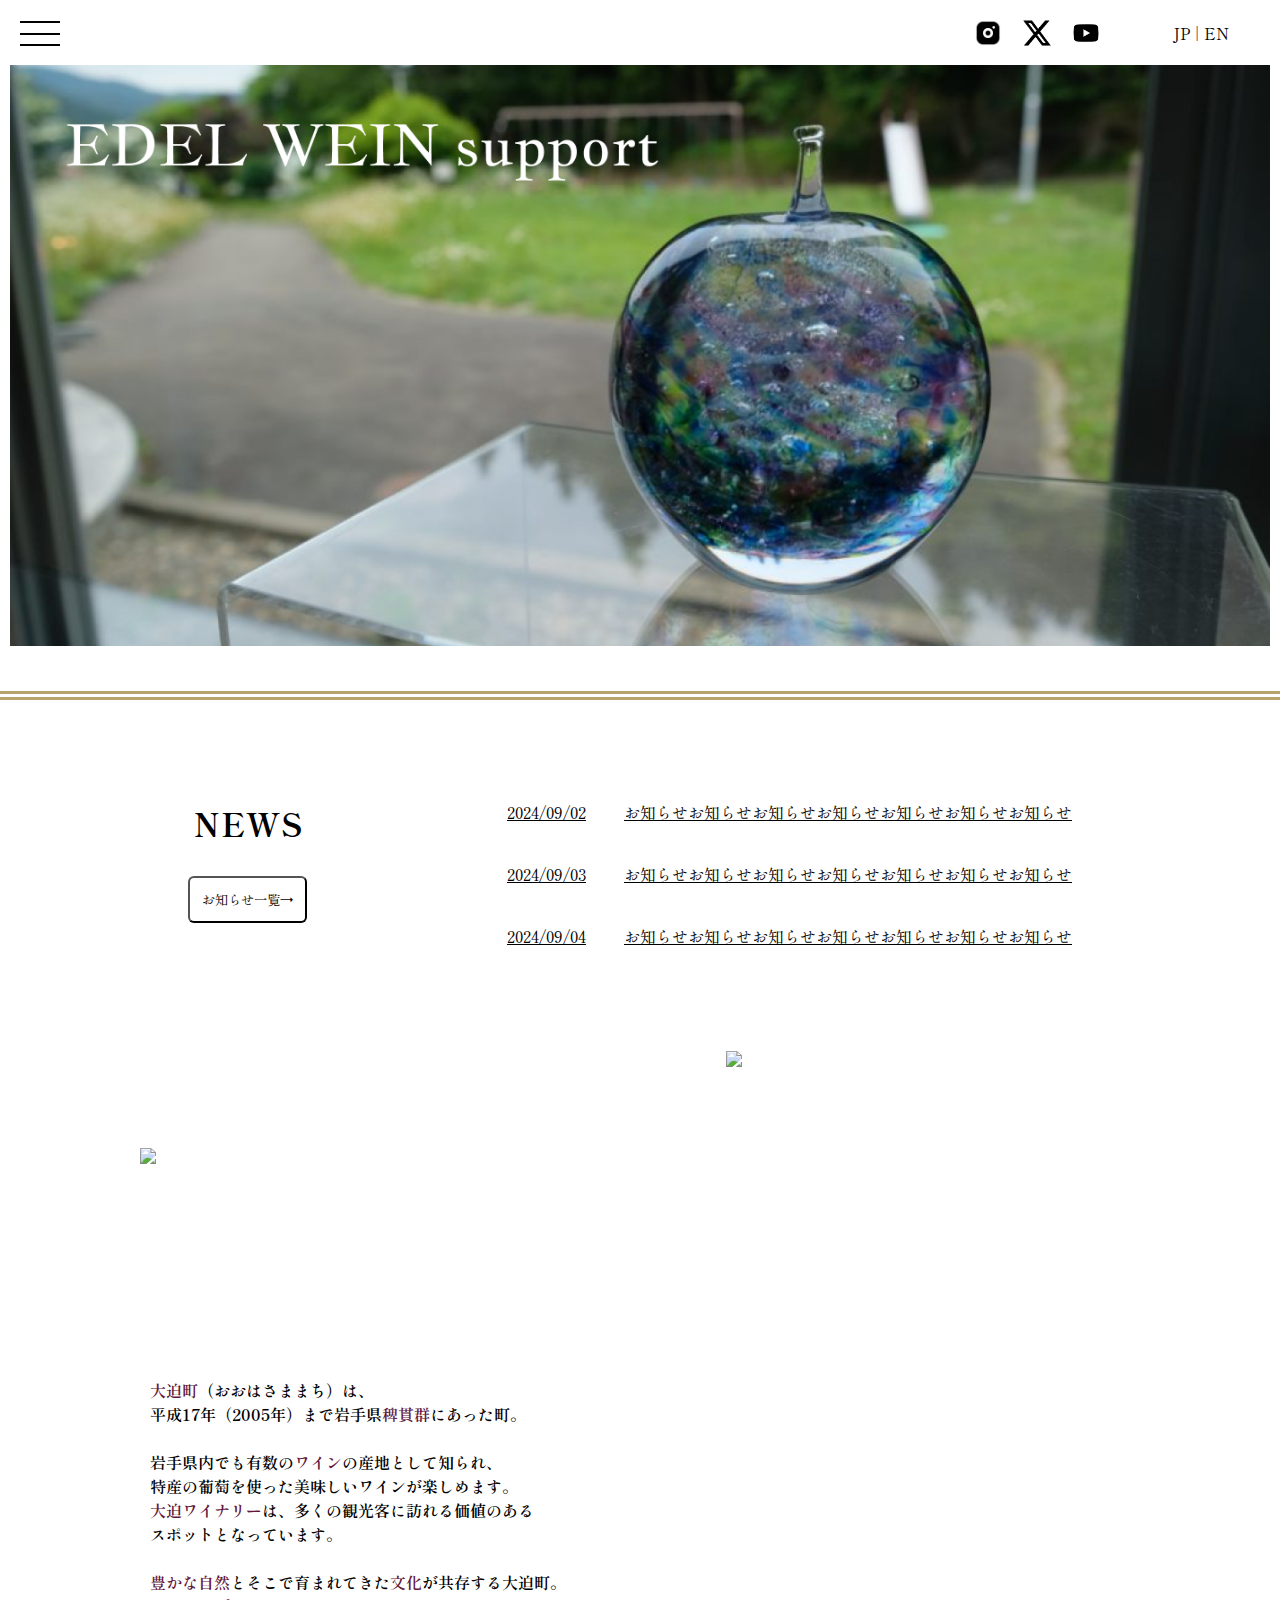
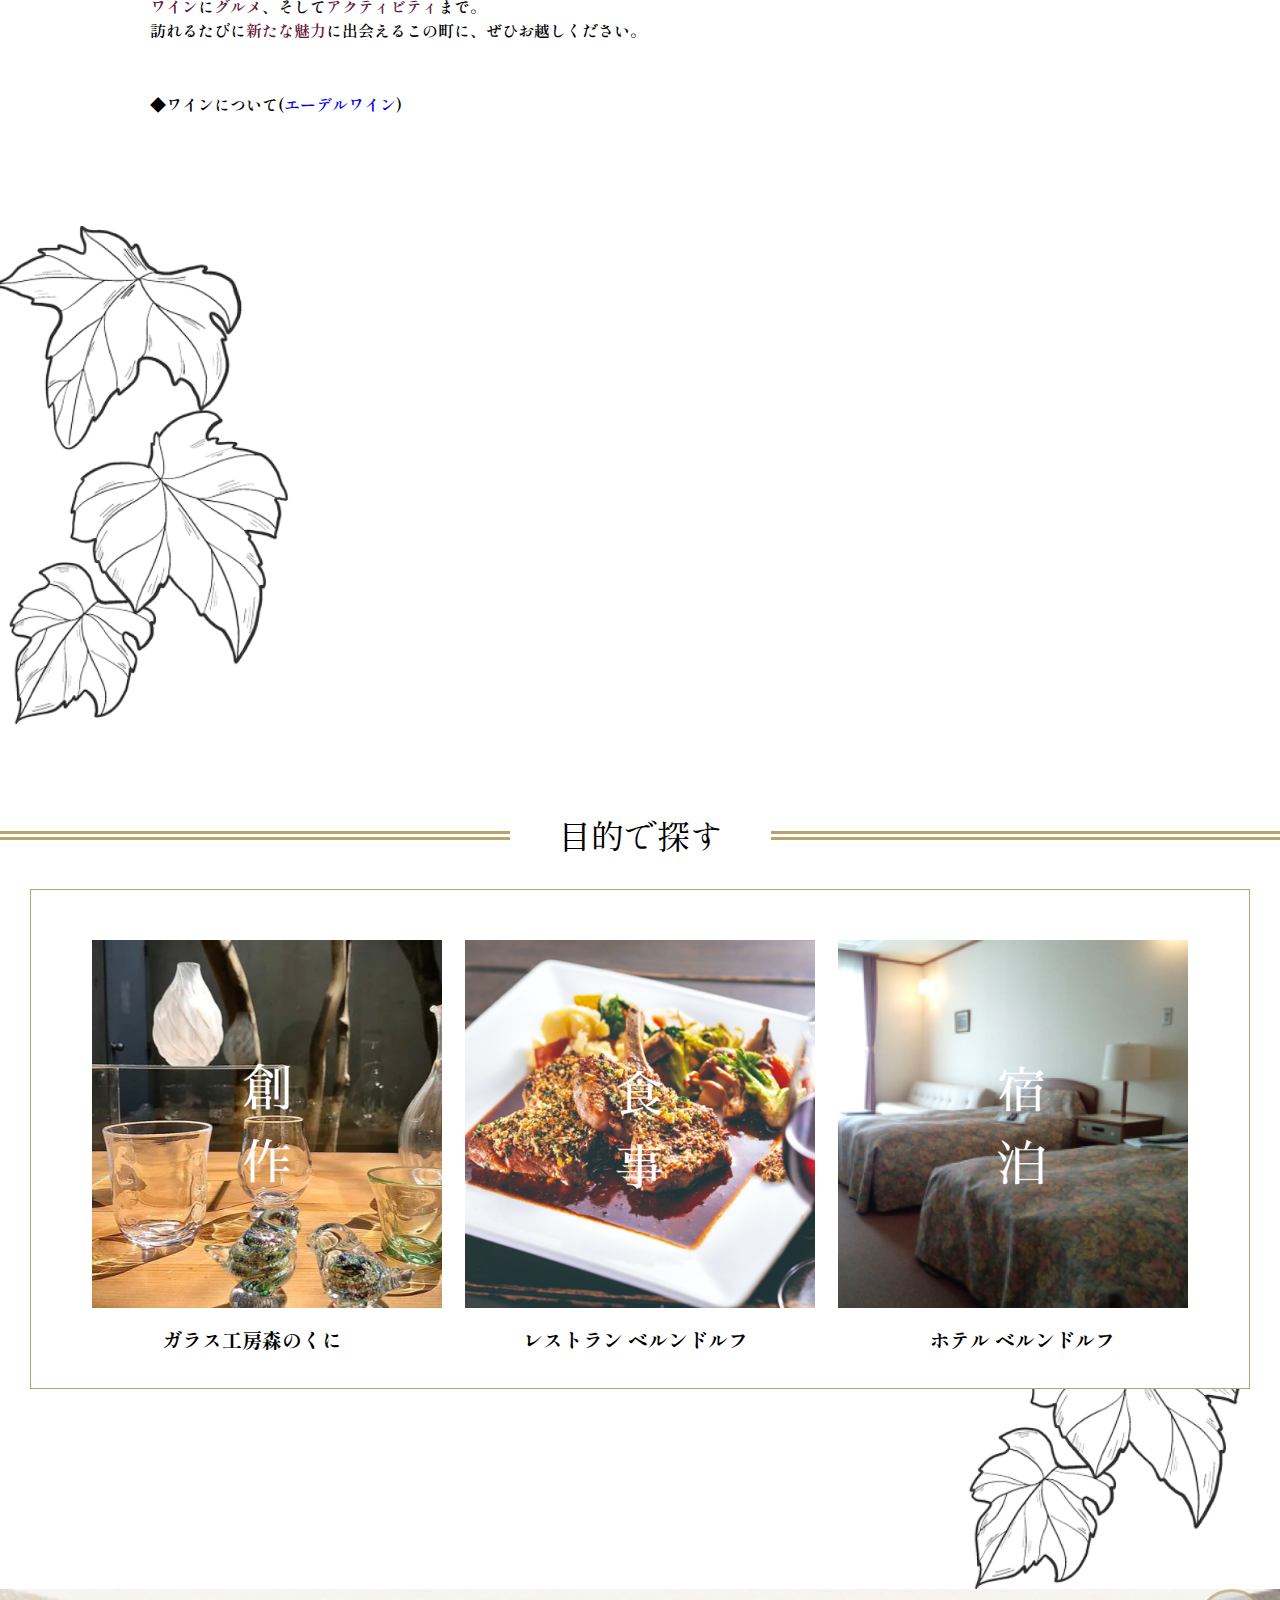
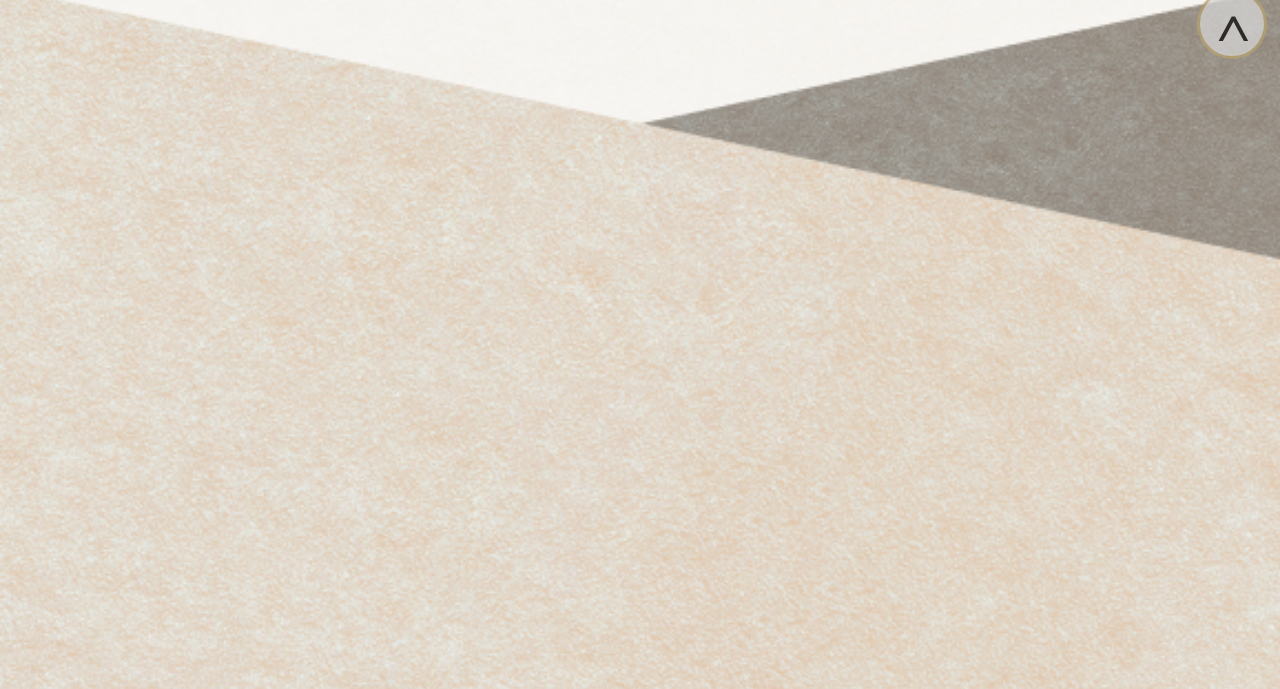
==== commit 3a676601: "ガラスページの要素追加、一部のcssをall-styleに移動" ====
--- a/html/index.html
+++ b/html/index.html
@@ -40,22 +40,22 @@
                 </div>
                 <p class="text">Menu</p>
             </div>
-            <div class="toTop text">TOPページに戻る</div>
+            <div class="toTop text"><a href="#">TOPページに戻る</a></div>
             <div class="hori">
                 <span></span>
                 <span></span>
             </div>
             <div class="nav text">各施設</div>
-            <div class="item text">＞ 森のくに</div>
-            <div class="item text">＞ レストランベルンドルフ</div>
-            <div class="item text">＞ ホテルベルンドルフ</div>
+            <div class="item text"><a href="glass.html">＞ 森のくに</a></div>
+            <div class="item text"><a href="restaurant.html">＞ レストランベルンドルフ</a></div>
+            <div class="item text"><a href="hotel.html">＞ ホテルベルンドルフ</a></div>
             <div class="hori">
                 <span></span>
                 <span></span>
             </div>
             <div class="nav text">その他</div>
-            <div class="item text">＞ お問い合わせ</div>
-            <div class="item text">＞ 会社概要</div>
+            <div class="item text"><a href="">＞ お問い合わせ</a></div>
+            <div class="item text"><a href="">＞ 会社概要</a></div>
         </ul>
 
         <div class="ham-cover"> </div>
@@ -75,12 +75,7 @@
 
     <!-- 画像js -->
     <div class="animation_back">
-        <img src="/img/back.png" class="changePic" id="animation_img">
-        <div class="animation_back_div">
-            <p class="animation_back_p btn-l" id="animation1">ガラス工房森のくに</p>
-            <p class="animation_back_p1 btn-s" id="animation2">レストラン ベルンドルフ</p>
-            <p class="animation_back_p1 btn-s" id="animation3">ホテル ベルンドルフ</p>
-        </div>
+        <img src="/img/back.png" alt="">
     </div>
 
     <!-- 線 -->
@@ -154,44 +149,25 @@
 
     <!-- メイン３ -->
     <div class="main3">
-
         <p class="title-border">目的で探す</p>
 
         <div class="main3_div">
-            <div class="main3_turutur">
-
-                <div class="main3_img">
-                    <div class="zoom-box">
-                        <div class="c-bnr zoom"> <a href=""> <img src="../img/main3/創作.png" alt="" width="350px"></a>
-                        </div>
-                    </div>
-                    <div class="zoom-box">
-                        <div class="c-bnr zoom"> <a href=""> <img src="../img/main3/料理.png" alt="" width="350px"></a>
-                        </div>
-                    </div>
-                    <div class="zoom-box">
-                        <div class="c-bnr zoom"> <a href=""> <img src="../img/main3/宿泊.png" alt="" width="350px"></a>
-                        </div>
-                    </div>
-                </div>
-
-
-                <table class="main3_table">
-                    <tr>
-                        <th><a href="">ガラス工房森のくに</a></th>
-                        <th><a href="">レストラン ベルンドルフ</a></th>
-                        <th><a href="">ホテル ベルンドルフ</a></th>
-                    </tr>
-                </table>
+            <div class="main3_img">
+                <a href=""> <img src="../img/main3/創作.png" alt="" width="350px"></a>
+                <a href=""> <img src="../img/main3/料理.png" alt="" width="350px"></a>
+                <a href=""> <img src="../img/main3/宿泊.png" alt="" width="350px"></a>
             </div>
 
-            <img src="../img/main2/ツル.png" class="main3_turu" width="320px">
+            <table class="main3_table">
+                <tr>
+                    <th><a href="">ガラス工房森のくに</a></th>
+                    <th><a href="">レストラン ベルンドルフ</a></th>
+                    <th><a href="">ホテル ベルンドルフ</a></th>
+                </tr>
+            </table>
         </div>
-    </div>
 
-    <div class="main4">
-        <img src="../img/main3/画像１.png" alt="" width="1200px" height="220px">
-        <img src="../img/main3/画像２.png" alt="" width="1200px" height="220px">
+        <img src="../img/main2/ツル.png" class="main3_turu" width="320px">
     </div>
 
     <footer>
@@ -203,7 +179,6 @@
     </footer>
 
     <script type="text/javascript" src="/js/ham.js"></script>
-    <script type="text/javascript" src="/js/index.js"></script>
 </body>
 
 </html>--- a/css/all-sytle.css
+++ b/css/all-sytle.css
@@ -42,7 +42,7 @@
 }
 
 .logo img {
-    margin-top: 2%;
+    margin-top: 3%;
     margin-right: 15px;
 }
 
@@ -55,17 +55,103 @@
     margin-right: 50px
 }
 
-
-/* 画像js */
-html {
-    scroll-behavior: smooth;
+/* ページ上部の画像仮枠 */
+.animation_back img {
+    width: 100%;
+    height: 100%;
+    padding: 0 10px 10px 10px;
 }
 
-.animation_back {
+/* hrのリセットcss & デザイン*/
+hr {
+    height: 0;
+    margin: 0;
+    padding: 0;
+    border: 0;
+}
+
+.hr {
+    margin-top: 30px;
+    border-top: 9px double #B8A36C;
+}
+
+
+/* 画面最上部に遷移するボタン */
+.button {
+    width: 70px;
+    height: 70px;
+    background-color: #D9D9D9;
+    border-radius: 1000px;
+    text-align: center;
+    opacity: 0.7;
+    border: solid #B8A36C;
+    font-weight: 600;
+    position: sticky;
+    top: 10px;
+    display: block;
+    margin-left: auto;
+    margin-right: 1%;
+    margin-top: 1%;
+}
+
+.button span {
+    color: black;
+    width: 100%;
+    font-size: 60px;
+    margin: auto;
+}
+
+
+/* お知らせ */
+.notice {
+    margin: 50px 60px 30px 60px;
+    padding: 30px 30px 50px 30px;
+    background-color: white;
+    border-radius: 15px;
+    display: flex;
+    justify-content: center;
+}
+
+.notice_h1 {
+    margin-top: 20px;
+    margin-right: 180px;
     text-align: center;
 }
 
-.animation_back img {
+.notice_h1 button {
+    margin-top: 30px;
+    padding: 12px;
+    border-radius: 6px;
+    background-color: white;
+    position: relative;
+    z-index: 1;
+    transition: 1s;
+}
+
+.notice_h1 button::before {
+    content: "";
     width: 100%;
-    padding: 0 10px 10px 10px;
+    height: 100%;
+    position: absolute;
+    top: 0;
+    left: 0;
+    z-index: -1;
+    background-color: #333;
+    transform-origin: 100%;
+    transform: scaleX(0);
+    transition: transform ease .5s;
+}
+
+.notice_h1 button:hover {
+    color: #fff;
+}
+
+.notice_h1 button:hover::before {
+    transform-origin: 0%;
+    transform: scaleX(1);
+}
+
+.notice_table td {
+    padding: 18px;
+    text-decoration: underline;
 }--- a/css/ham.style.css
+++ b/css/ham.style.css
@@ -70,6 +70,11 @@
   border-bottom: 1px solid #B8A36C;
 }
 
+.slide-menu a {
+  text-decoration: none;
+  color: black;
+}
+
 .slide-menu .menu {
   color: #000;
   line-height: 300%;
@@ -133,5 +138,4 @@
 
 .text {
   font-size: 18px;
-  font-family: 'sawarabi Mincho';
 }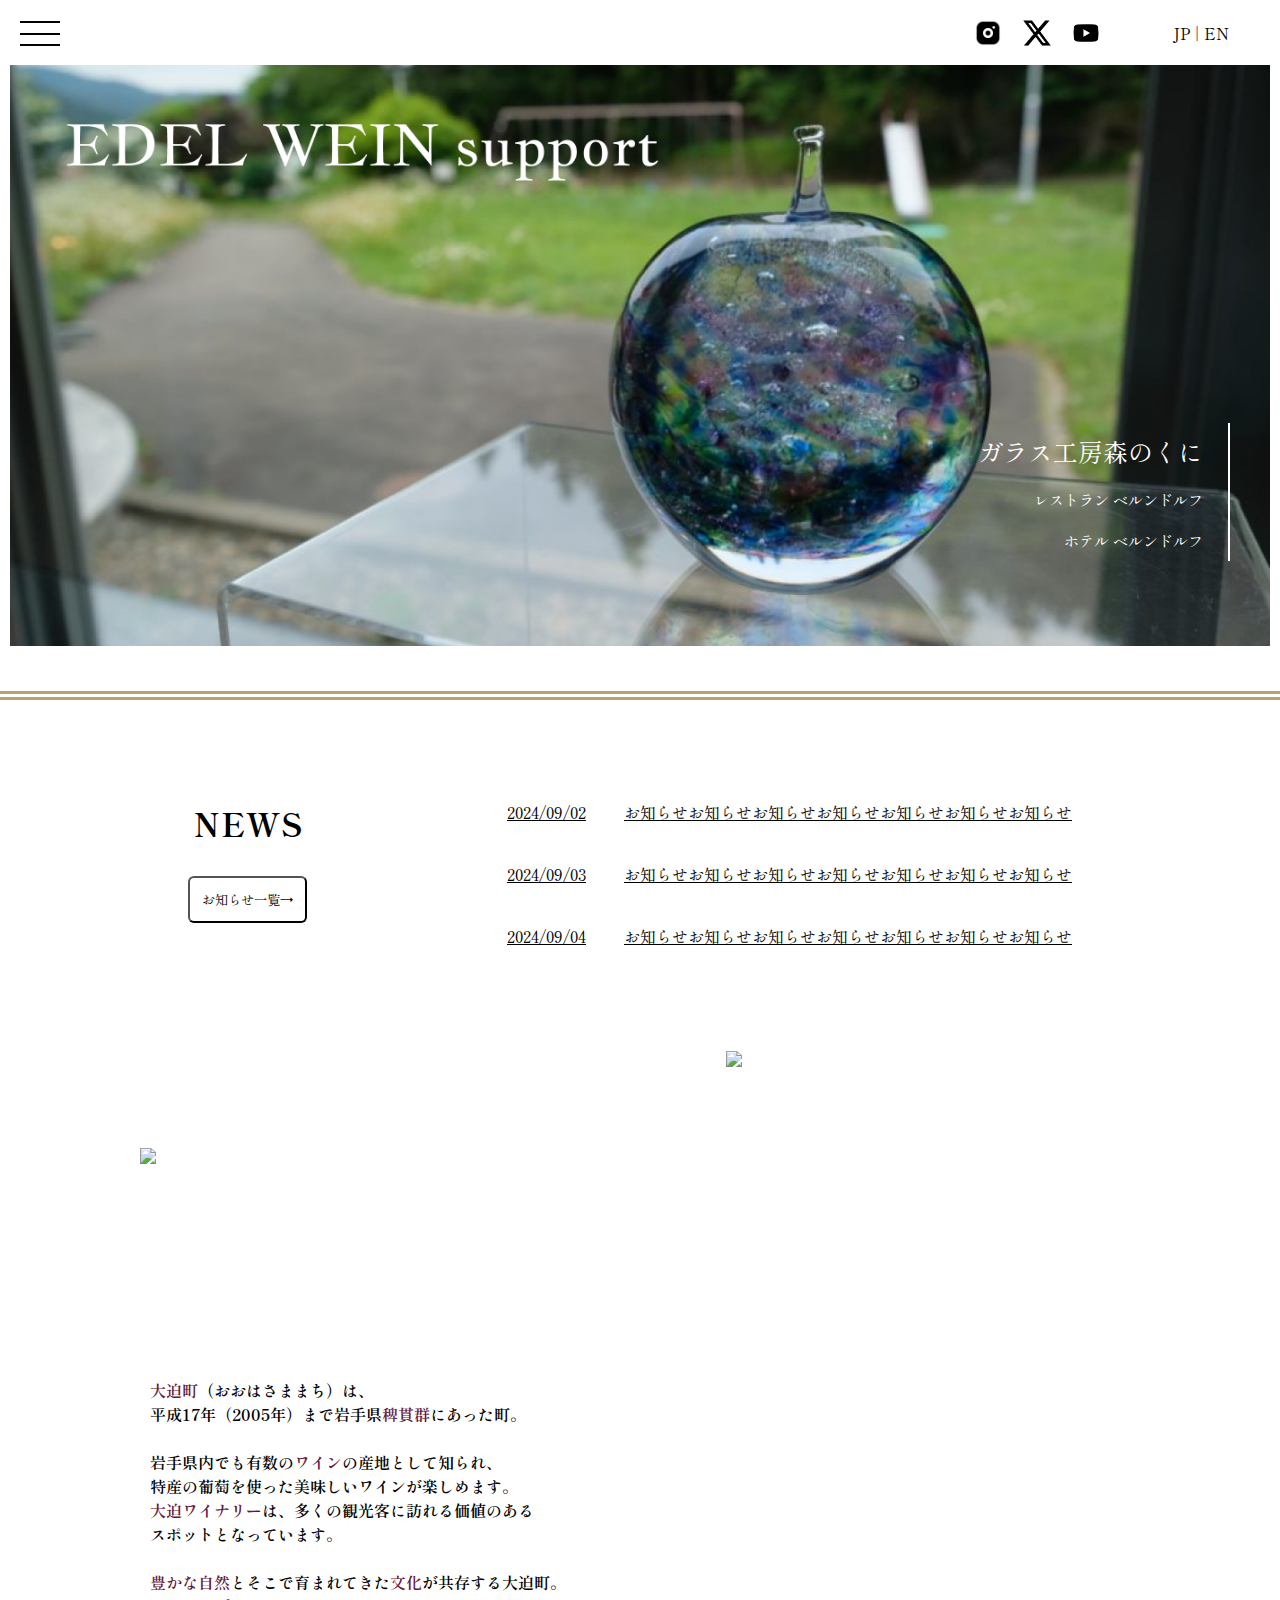
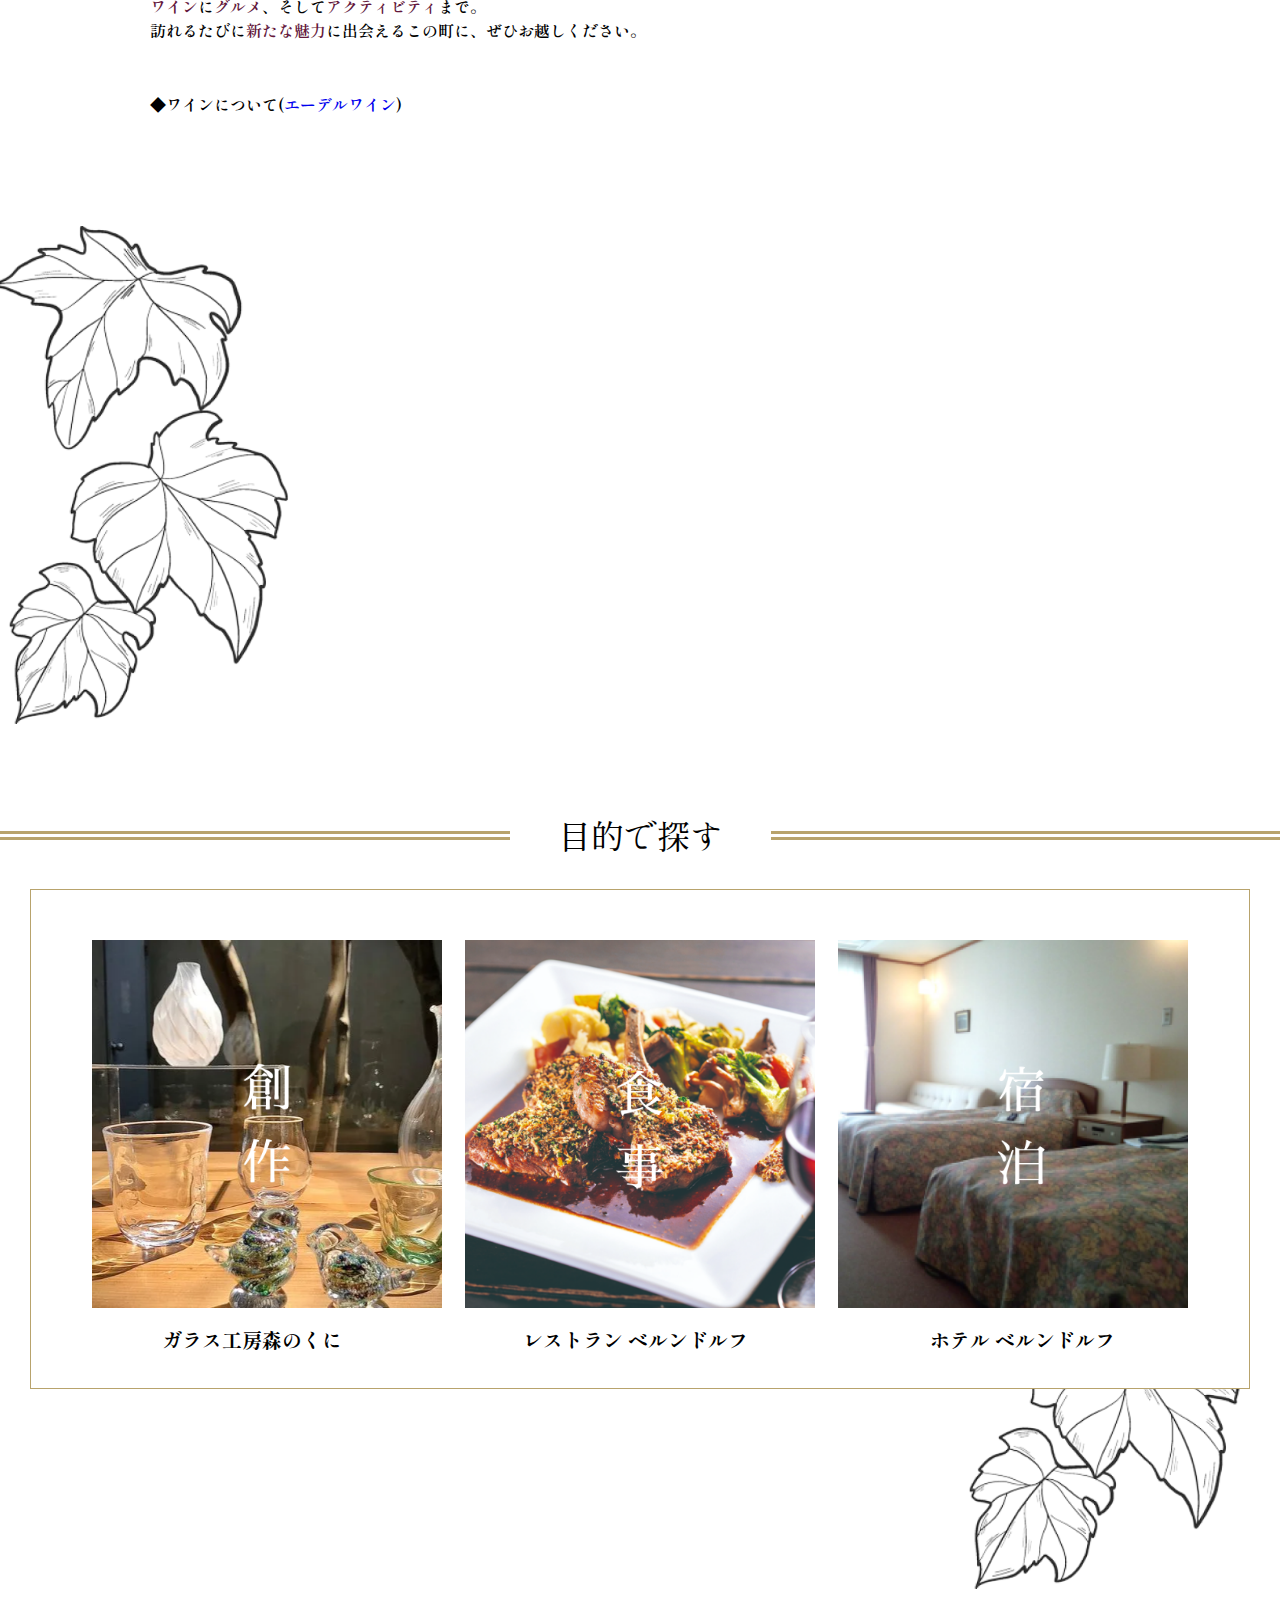
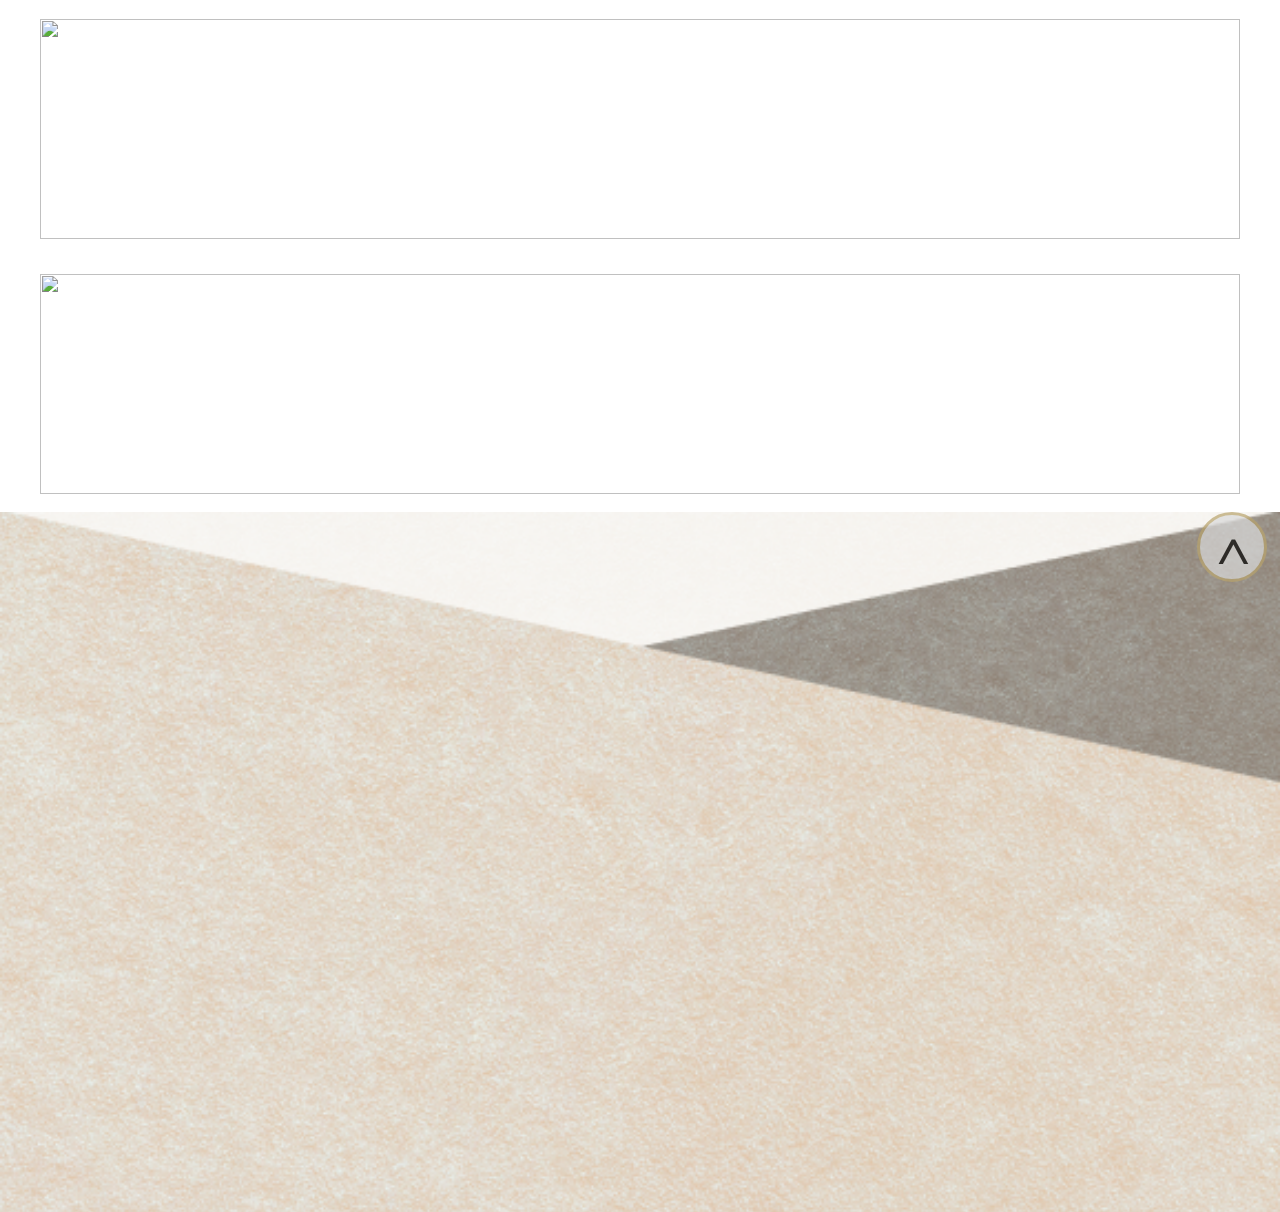
==== commit 5d06cf1c: "Merge branch 'main' into yuuma" ====
--- a/html/index.html
+++ b/html/index.html
@@ -76,6 +76,11 @@
     <!-- 画像js -->
     <div class="animation_back">
         <img src="/img/back.png" alt="">
+        <div class="animation_back_div">
+            <p class="animation_back_p">ガラス工房森のくに</p>
+            <p class="animation_back_p1">レストラン ベルンドルフ</p>
+            <p class="animation_back_p1">ホテル ベルンドルフ</p>
+        </div>
     </div>
 
     <!-- 線 -->
@@ -149,25 +154,44 @@
 
     <!-- メイン３ -->
     <div class="main3">
+
         <p class="title-border">目的で探す</p>
 
         <div class="main3_div">
-            <div class="main3_img">
-                <a href=""> <img src="../img/main3/創作.png" alt="" width="350px"></a>
-                <a href=""> <img src="../img/main3/料理.png" alt="" width="350px"></a>
-                <a href=""> <img src="../img/main3/宿泊.png" alt="" width="350px"></a>
-            </div>
-
-            <table class="main3_table">
-                <tr>
-                    <th><a href="">ガラス工房森のくに</a></th>
-                    <th><a href="">レストラン ベルンドルフ</a></th>
-                    <th><a href="">ホテル ベルンドルフ</a></th>
-                </tr>
-            </table>
-        </div>
-
-        <img src="../img/main2/ツル.png" class="main3_turu" width="320px">
+            <div class="main3_turutur">
+
+                <div class="main3_img">
+                    <div class="zoom-box">
+                        <div class="c-bnr zoom"> <a href=""> <img src="../img/main3/創作.png" alt="" width="350px"></a>
+                        </div>
+                    </div>
+                    <div class="zoom-box">
+                        <div class="c-bnr zoom"> <a href=""> <img src="../img/main3/料理.png" alt="" width="350px"></a>
+                        </div>
+                    </div>
+                    <div class="zoom-box">
+                        <div class="c-bnr zoom"> <a href=""> <img src="../img/main3/宿泊.png" alt="" width="350px"></a>
+                        </div>
+                    </div>
+                </div>
+
+
+                <table class="main3_table">
+                    <tr>
+                        <th><a href="">ガラス工房森のくに</a></th>
+                        <th><a href="">レストラン ベルンドルフ</a></th>
+                        <th><a href="">ホテル ベルンドルフ</a></th>
+                    </tr>
+                </table>
+            </div>
+
+            <img src="../img/main2/ツル.png" class="main3_turu" width="320px">
+        </div>
+    </div>
+
+    <div class="main4">
+        <img src="../img/main3/画像１.png" alt="" width="1200px" height="220px">
+        <img src="../img/main3/画像２.png" alt="" width="1200px" height="220px">
     </div>
 
     <footer>
--- a/css/all-sytle.css
+++ b/css/all-sytle.css
@@ -154,4 +154,18 @@
 .notice_table td {
     padding: 18px;
     text-decoration: underline;
+
+/* 画像js */
+html {
+    scroll-behavior: smooth;
+}
+
+.animation_back {
+    text-align: center;
+}
+
+.animation_back img {
+    width: 100%;
+    height: 100%;
+    padding: 0 10px 10px 10px;
 }--- a/css/index.css
+++ b/css/index.css
@@ -7,6 +7,7 @@
 
 .animation_back_div {
     text-align: right;
+    font-size: 25px;
     color: white;
     position: absolute;
     right: 50px;
@@ -16,43 +17,11 @@
 }
 
 .animation_back p {
-    padding: 11px;
-}
-
-
-.changePic {
-    animation: imgfade 8s infinite;
-    opacity: 0;
-}
-
-@keyframes imgfade {
-    0% {
-        opacity: 0;
-    }
-
-    25% {
-        opacity: 1;
-    }
-
-    50% {
-        opacity: 1;
-    }
-
-    75% {
-        opacity: 1;
-    }
-
-    100% {
-        opacity: 0;
-    }
-}
-
-.btn-s {
-    font-size: 14px;
-}
-
-.btn-l {
-    font-size: 24px;
+    padding: 10px;
+}
+
+.animation_back_p1 {
+    font-size: 15px;
 }
 
 
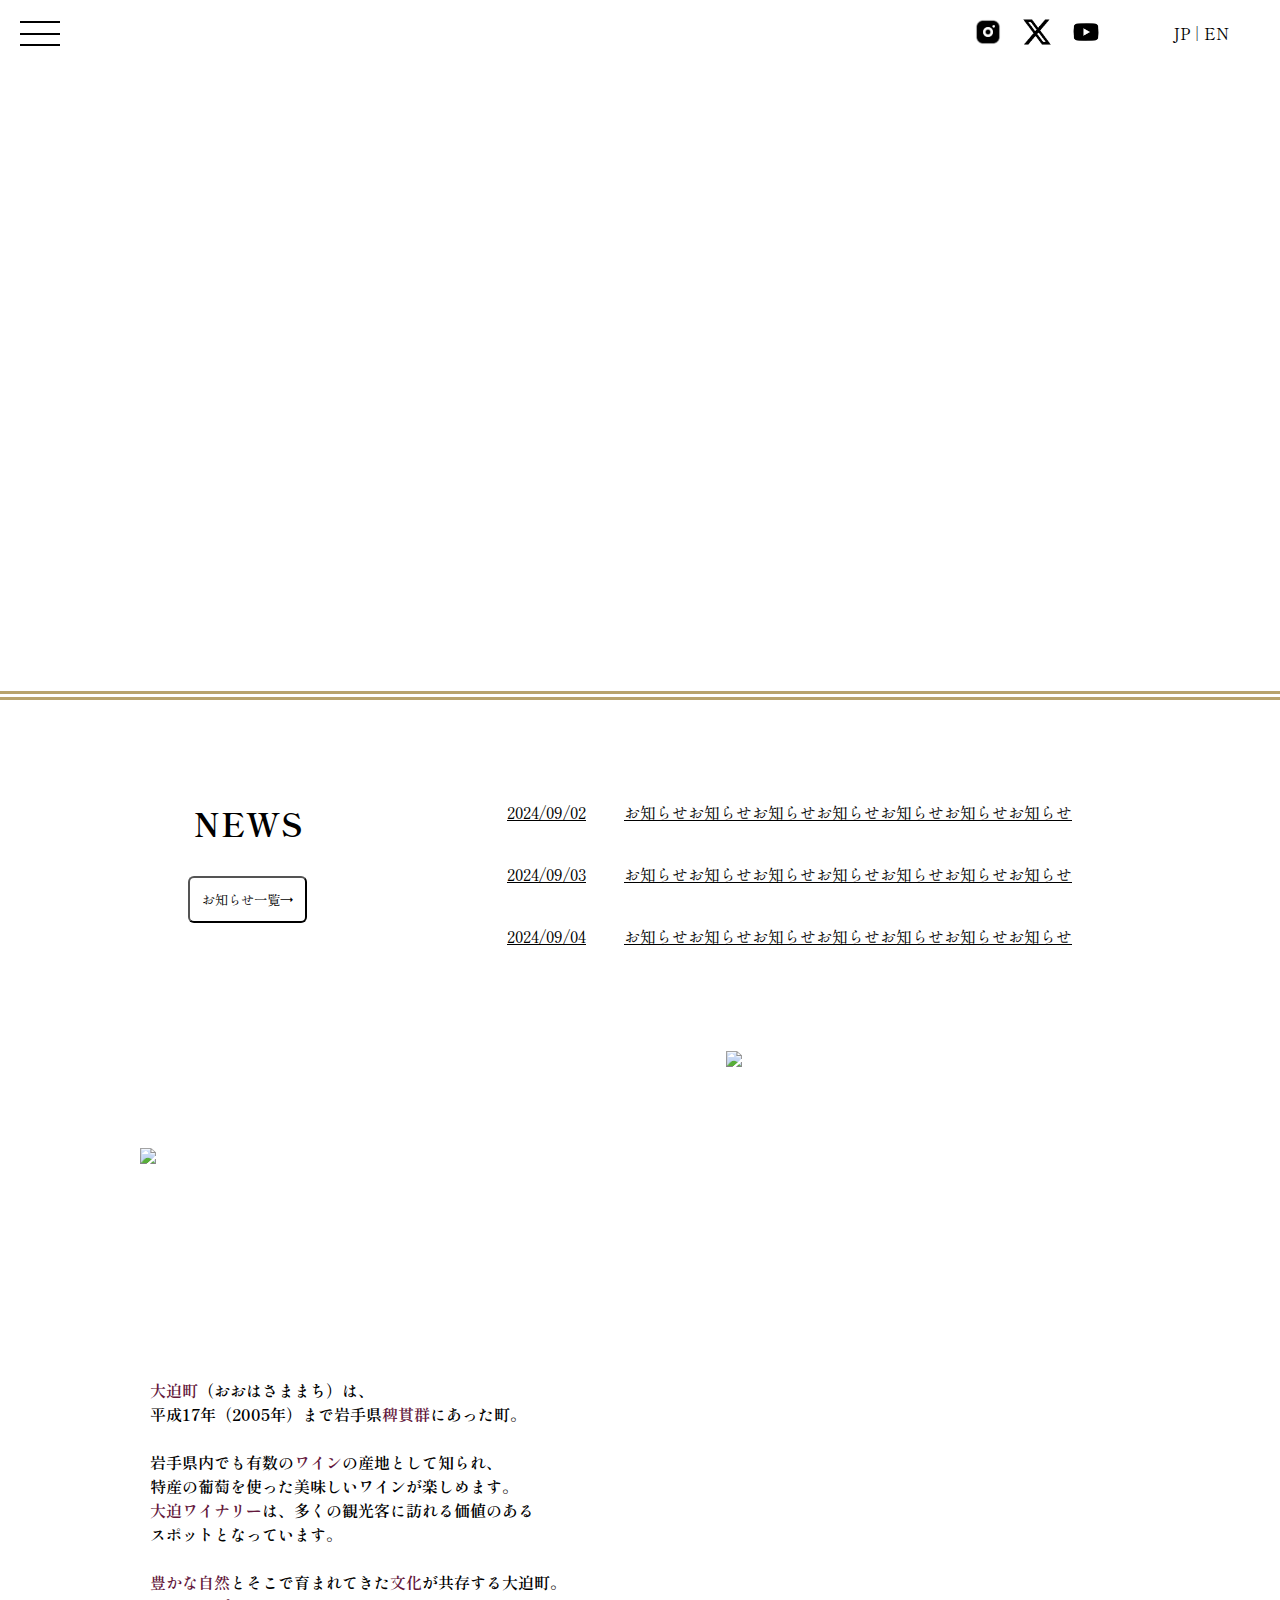
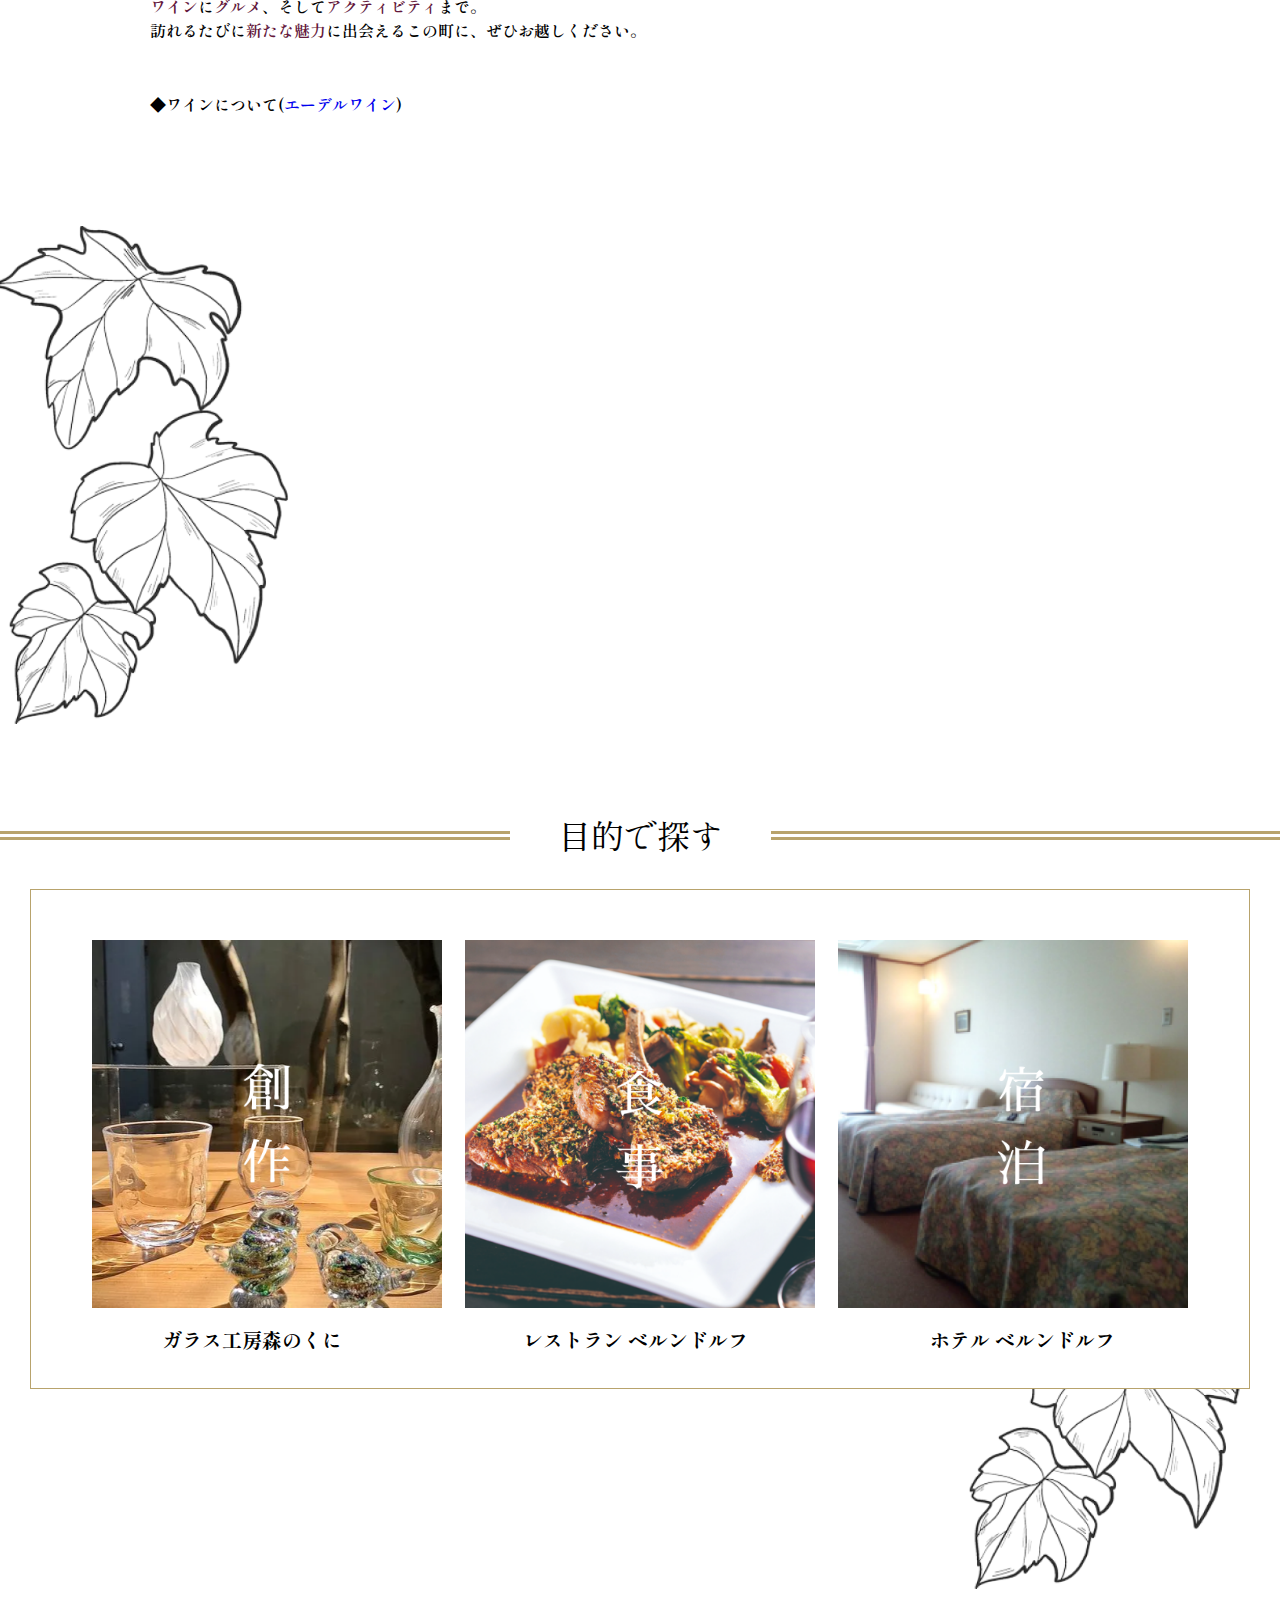
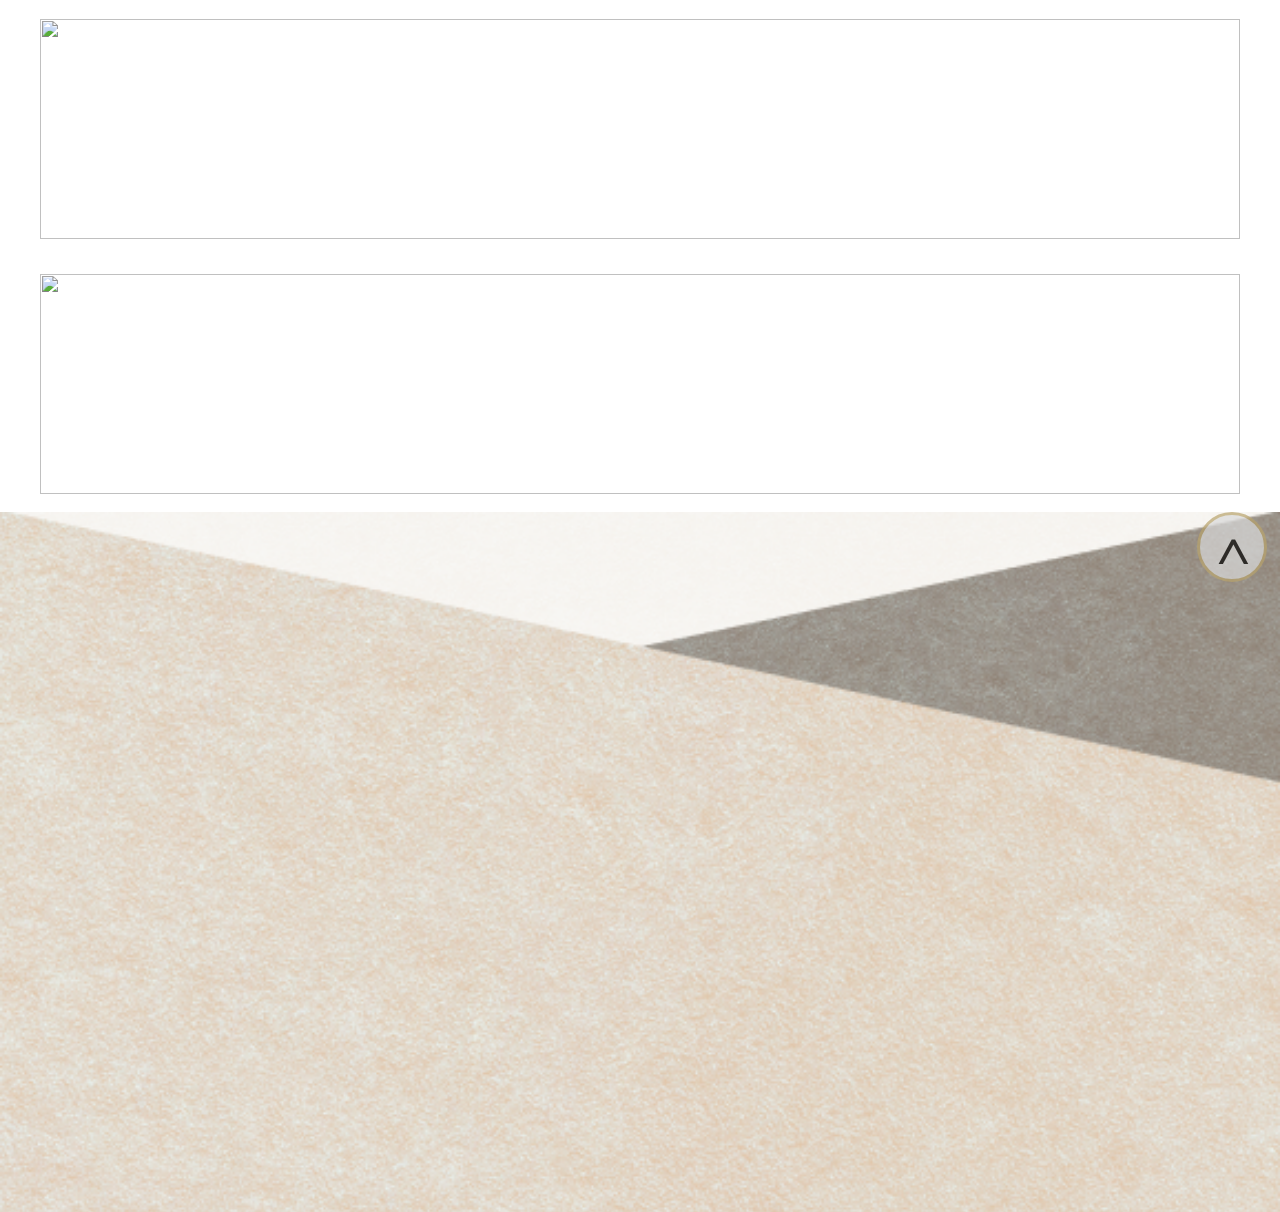
==== commit ca462b11: "Merge pull request #12 from hinata0112/dev_motodate" ====
--- a/html/index.html
+++ b/html/index.html
@@ -75,11 +75,11 @@
 
     <!-- 画像js -->
     <div class="animation_back">
-        <img src="/img/back.png" alt="">
+        <img src="/img/back.png" class="changePic" id="animation_img">
         <div class="animation_back_div">
-            <p class="animation_back_p">ガラス工房森のくに</p>
-            <p class="animation_back_p1">レストラン ベルンドルフ</p>
-            <p class="animation_back_p1">ホテル ベルンドルフ</p>
+            <p class="animation_back_p btn-l" id="animation1">ガラス工房森のくに</p>
+            <p class="animation_back_p1 btn-s" id="animation2">レストラン ベルンドルフ</p>
+            <p class="animation_back_p1 btn-s" id="animation3">ホテル ベルンドルフ</p>
         </div>
     </div>
 
@@ -203,6 +203,7 @@
     </footer>
 
     <script type="text/javascript" src="/js/ham.js"></script>
+    <script type="text/javascript" src="/js/index.js"></script>
 </body>
 
 </html>--- a/css/all-sytle.css
+++ b/css/all-sytle.css
@@ -42,7 +42,7 @@
 }
 
 .logo img {
-    margin-top: 3%;
+    margin-top: 2%;
     margin-right: 15px;
 }
 
@@ -166,6 +166,5 @@
 
 .animation_back img {
     width: 100%;
-    height: 100%;
     padding: 0 10px 10px 10px;
 }--- a/css/index.css
+++ b/css/index.css
@@ -7,7 +7,6 @@
 
 .animation_back_div {
     text-align: right;
-    font-size: 25px;
     color: white;
     position: absolute;
     right: 50px;
@@ -17,11 +16,43 @@
 }
 
 .animation_back p {
-    padding: 10px;
-}
-
-.animation_back_p1 {
-    font-size: 15px;
+    padding: 11px;
+}
+
+
+.changePic {
+    animation: imgfade 8s infinite;
+    opacity: 0;
+}
+
+@keyframes imgfade {
+    0% {
+        opacity: 0;
+    }
+
+    25% {
+        opacity: 1;
+    }
+
+    50% {
+        opacity: 1;
+    }
+
+    75% {
+        opacity: 1;
+    }
+
+    100% {
+        opacity: 0;
+    }
+}
+
+.btn-s {
+    font-size: 14px;
+}
+
+.btn-l {
+    font-size: 24px;
 }
 
 
